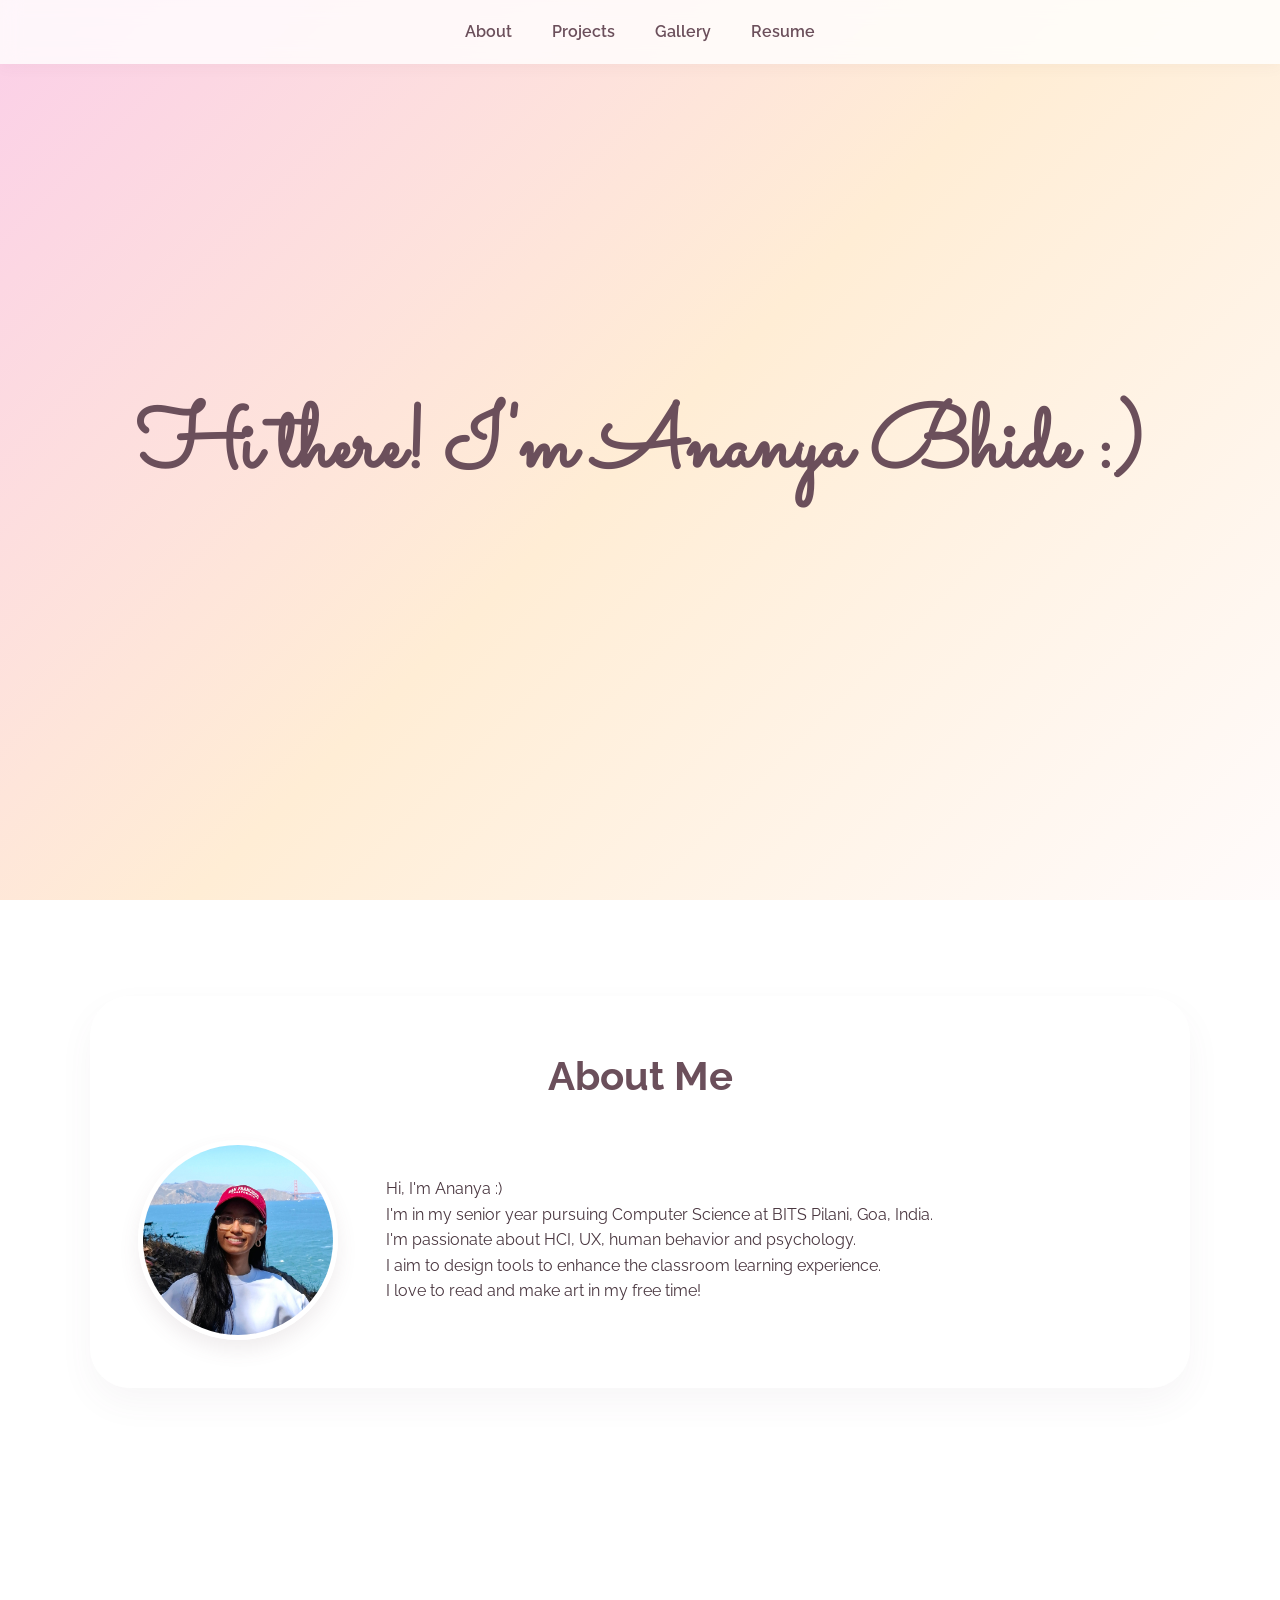
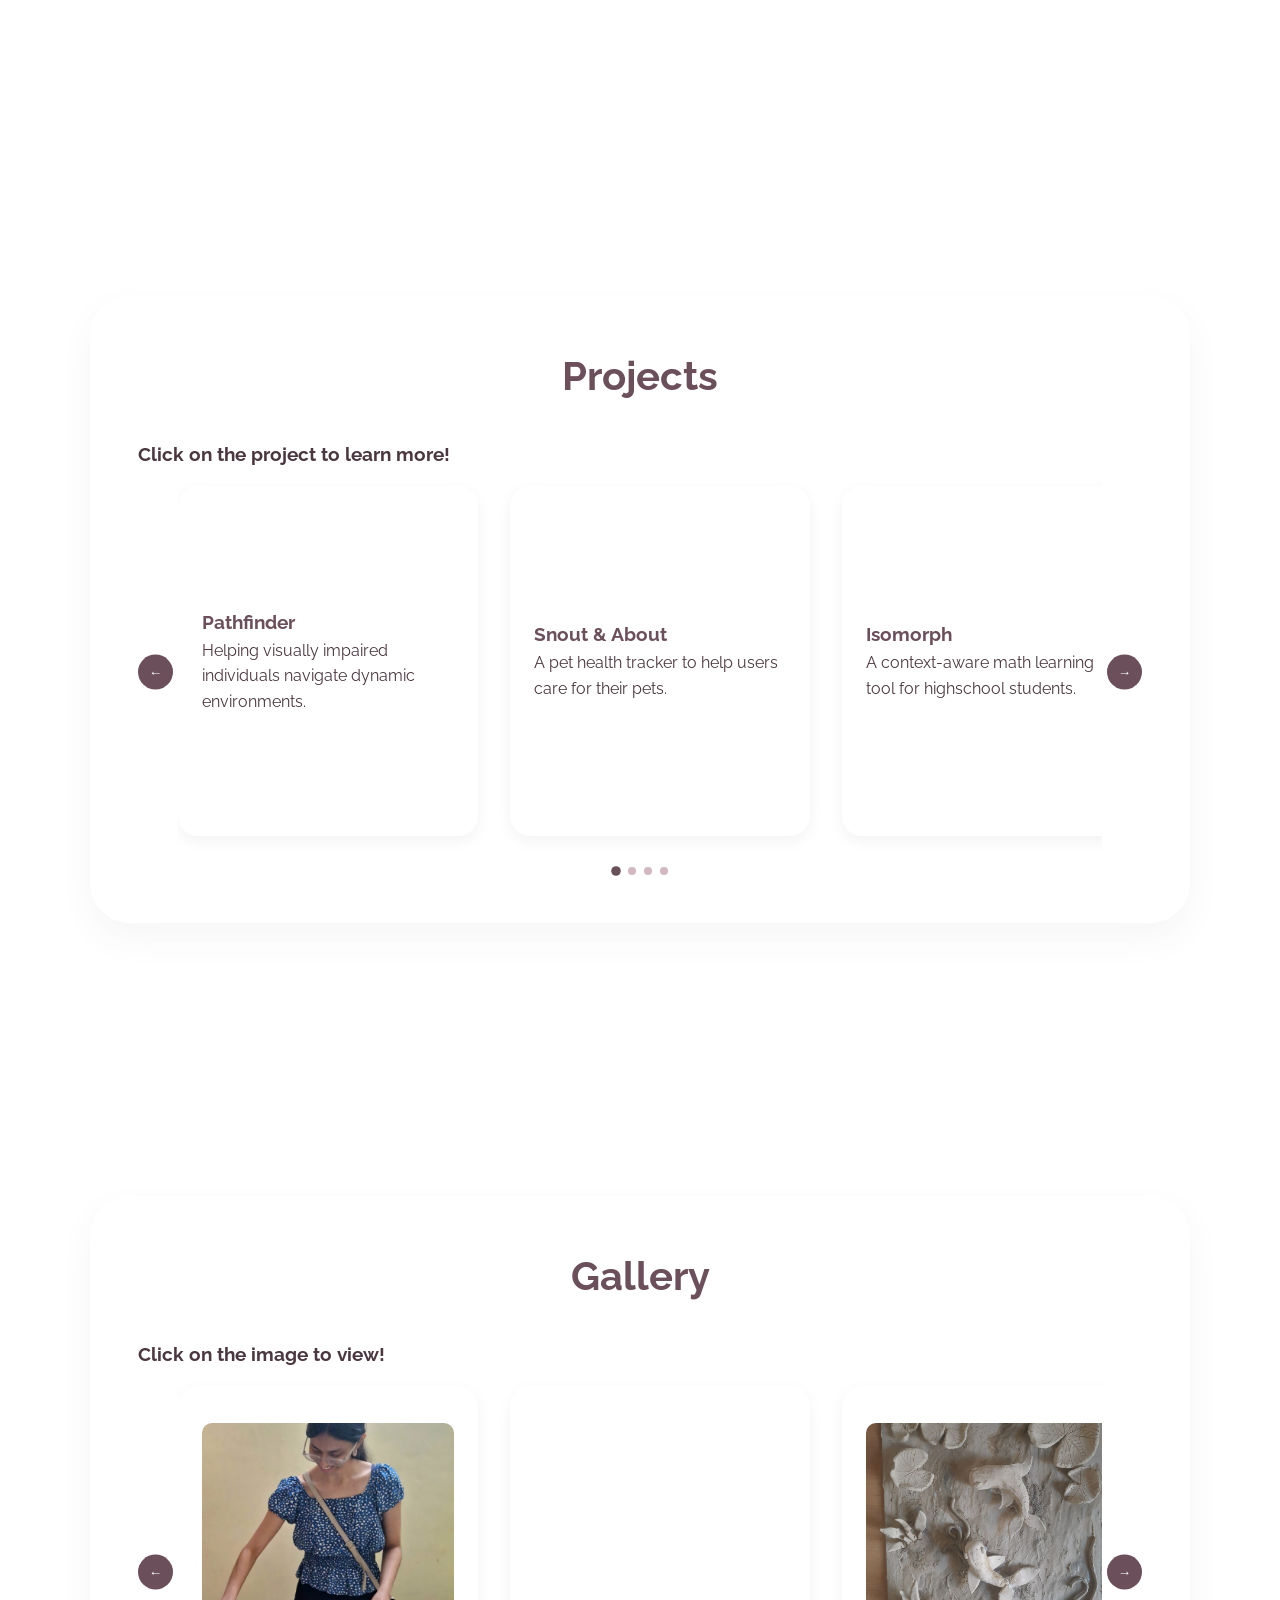
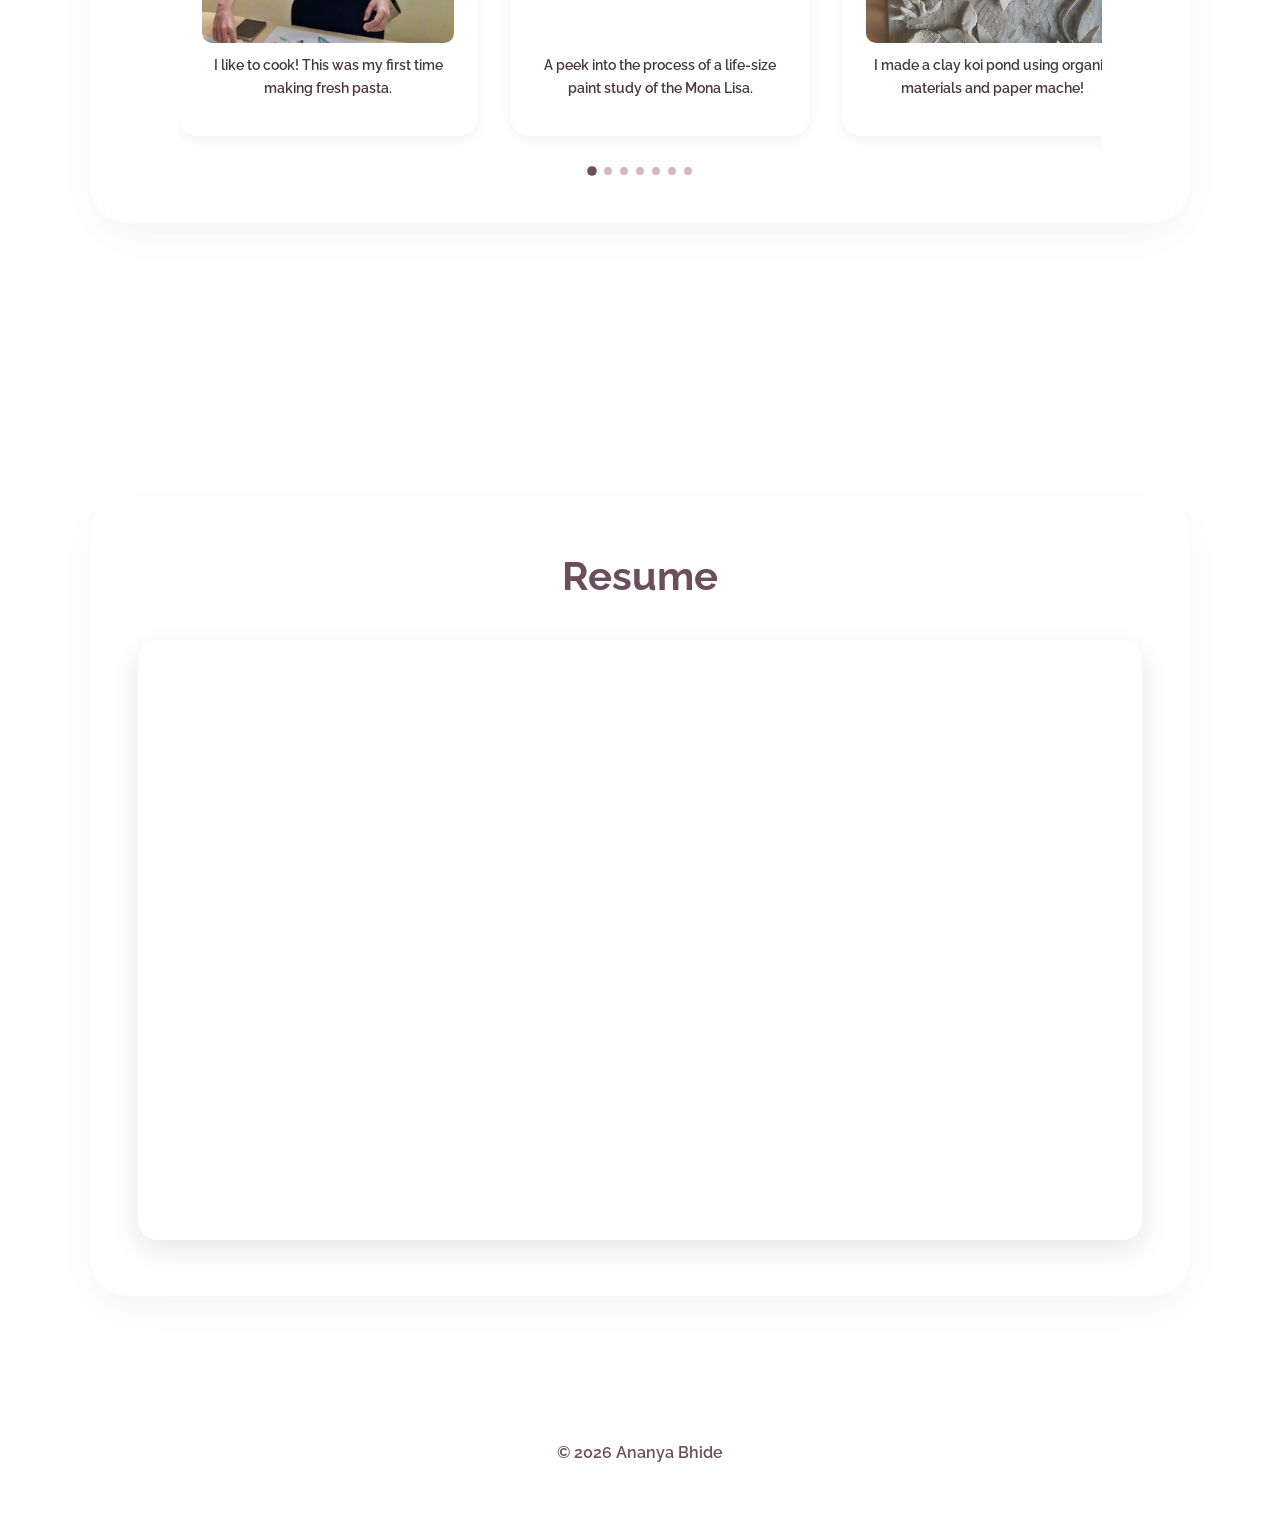
==== index.html @ 67ff2d4c "Fix HTML encoding issues in index.html" ====
<!DOCTYPE html>
<html lang="en">
<head>
    <meta charset="UTF-8">
    <meta name="viewport" content="width=device-width, initial-scale=1.0">
    <title>Ananya Bhide | Portfolio</title>
    <link rel="preconnect" href="https://fonts.googleapis.com">
    <link rel="preconnect" href="https://fonts.gstatic.com" crossorigin>
    <link href="https://fonts.googleapis.com/css2?family=Sacramento&family=Raleway:wght@300;600&display=swap" rel="stylesheet">

    <style>
        :root {
            --bg-gradient: linear-gradient(135deg, #FBCFE8 0%, #FFEDD5 50%, #FFFBFB 100%);
            --accent-color: #6B4F5B;
            --text-color: #4A3740;
            --container-bg: rgba(255, 255, 255, 0.7);
        }

        * { margin: 0; padding: 0; box-sizing: border-box; }

        body {
            font-family: 'Raleway', sans-serif;
            background: var(--bg-gradient);
            background-attachment: fixed;
            color: var(--text-color);
            line-height: 1.6;
            overflow-x: hidden;
        }

        /* Nav */
        nav {
            position: fixed;
            top: 0; width: 100%;
            background: rgba(255, 255, 255, 0.8);
            backdrop-filter: blur(10px);
            padding: 1.2rem;
            z-index: 1000;
            box-shadow: 0 2px 15px rgba(107, 79, 91, 0.05);
        }

        nav ul { display: flex; justify-content: center; gap: 2.5rem; list-style: none; }
        nav a { text-decoration: none; color: var(--accent-color); font-weight: 600; }

        /* Hero */
        .hero {
            min-height: 100vh;
            display: flex; justify-content: center; align-items: center;
            perspective: 1000px;
        }

        .hero h1 {
            font-family: 'Sacramento', cursive;
            font-size: 5.5rem;
            color: var(--accent-color);
            transition: transform 0.1s ease-out;
        }

        /* Sections */
        section { padding: 6rem 2rem; min-height: 100vh; }
        
        .container {
            max-width: 1100px;
            margin: 0 auto;
            background: var(--container-bg);
            padding: 3rem;
            border-radius: 40px;
            box-shadow: 0 15px 35px rgba(107, 79, 91, 0.05);
        }

        h2 { text-align: center; color: var(--accent-color); font-size: 2.5rem; margin-bottom: 2rem; }

        /* About */
        .about-content { display: flex; align-items: center; gap: 3rem; }
        .profile-pic {
            min-width: 200px; height: 200px;
            border-radius: 50%; overflow: hidden;
            border: 5px solid white;
            box-shadow: 0 10px 20px rgba(107, 79, 91, 0.1);
        }
        .profile-pic img { width: 100%; height: 100%; object-fit: cover; }

        /* Carousel Navigation */
        .carousel-container { position: relative; padding: 0 40px; }
        .carousel-wrapper { width: 100%; overflow: hidden; }
        .carousel-track { display: flex; gap: 2rem; transition: transform 0.5s ease; padding: 1rem 0; }
        
        .nav-btn {
            position: absolute; top: 50%; transform: translateY(-50%);
            background: var(--accent-color); color: white; border: none;
            width: 35px; height: 35px; border-radius: 50%; cursor: pointer; z-index: 5;
        }
        .prev-btn { left: 0; } .next-btn { right: 0; }

        .dots-container { display: flex; justify-content: center; gap: 8px; margin-top: 15px; }
        .dot { width: 8px; height: 8px; background: #D1B8C2; border-radius: 50%; cursor: pointer; }
        .dot.active { background: var(--accent-color); transform: scale(1.2); }

        /* Cards */
        .card {
            width: 300px; height: 350px; flex-shrink: 0;
            background: white; border-radius: 20px; padding: 1.5rem;
            cursor: pointer; transition: 0.3s;
            display: flex; flex-direction: column; justify-content: center;
            box-shadow: 0 5px 15px rgba(0,0,0,0.05);
        }
        .card:hover { transform: translateY(-10px); }
        .gallery-card img, .gallery-card video { width: 100%; height: 220px; object-fit: cover; border-radius: 10px; }
        .gallery-card p { margin-top: 10px; text-align: center; font-weight: 600; font-size: 0.9rem; }

        /* Lightbox & CV */
        #lightbox {
            display: none; position: fixed; top: 0; left: 0; width: 100%; height: 100%;
            background: rgba(74, 55, 64, 0.95); z-index: 2000;
            justify-content: center; align-items: center;
        }
        #lightbox-container { width: 95vw; height: 90vh; display: flex; justify-content: center; align-items: center; }
        .pdf-viewer { width: 100%; height: 100%; border-radius: 10px; border: none; }
        .close-btn { position: absolute; top: 20px; right: 30px; color: white; font-size: 40px; cursor: pointer; z-index: 2001; }
        
        iframe[title="Resume"] { border-radius: 20px; border: none; box-shadow: 0 10px 30px rgba(0,0,0,0.1); }

        footer { padding: 3rem; text-align: center; font-weight: 600; color: var(--accent-color); }

        @media (max-width: 768px) {
            .about-content { flex-direction: column; text-align: center; }
            .hero h1 { font-size: 3.5rem; }
            .nav-btn { display: none; }
        }
    </style>
</head>
<body>

    <nav>
        <ul>
            <li><a href="#about">About</a></li>
            <li><a href="#projects">Projects</a></li>
            <li><a href="#gallery">Gallery</a></li>
            <li><a href="#cv">Resume</a></li>
        </ul>
    </nav>

    <header class="hero" id="hero-section">
        <h1 id="hero-title">Hi there! I'm Ananya Bhide :)</h1>
    </header>

    <main>
        <section id="about">
            <div class="container">
                <h2>About Me</h2>
                <div class="about-content">
                    <div class="profile-pic">
                        <img src="profile_picture.jpg" alt="Ananya Bhide">
                    </div>
                    <div class="about-text">
                        <p>Hi, I'm Ananya :)</p>
                        <p>I'm in my senior year pursuing Computer Science at BITS Pilani, Goa, India.</p>
                        <p>I'm passionate about HCI, UX, human behavior and psychology.</p>
                        <p>I aim to design tools to enhance the classroom learning experience.</p>
                        <p>I love to read and make art in my free time!</p>
                    </div>
                </div>
            </div>
        </section>

        <section id="projects">
            <div class="container">
                <h2>Projects</h2>
                <h3>Click on the project to learn more!</h3>
                <div class="carousel-container" id="carousel-projects">
                    <button class="nav-btn prev-btn">←</button>
                    <div class="carousel-wrapper">
                        <div class="carousel-track">
                            <div class="card" onclick="openLightbox('projects/Pathfinder.pdf', 'pdf')">
                                <h3 style="color:var(--accent-color)">Pathfinder</h3>
                                <p>Helping visually impaired individuals navigate dynamic environments.</p>
                            </div>
                            <div class="card" onclick="openLightbox('projects/Pet Health Help Outline.pdf', 'pdf')">
                                <h3 style="color:var(--accent-color)">Snout & About</h3>
                                <p>A pet health tracker to help users care for their pets.</p>
                            </div>
                            <div class="card" onclick="openLightbox('projects/Curves of Life Outline.pdf', 'pdf')">
                                <h3 style="color:var(--accent-color)">Isomorph</h3>
                                <p>A context-aware math learning tool for highschool students.</p>
                            </div>
                            <div class="card" onclick="openLightbox('projects/Marathi Thali Outline.pdf', 'pdf')">
                                <h3 style="color:var(--accent-color)">Maharashtrian Thali</h3>
                                <p>A redesign case study on Maharashtrian catering websites.</p>
                            </div>
                        </div>
                    </div>
                    <button class="nav-btn next-btn">→</button>
                    <div class="dots-container"></div>
                </div>
            </div>
        </section>

        <section id="gallery">
            <div class="container">
                <h2>Gallery</h2>
                <h3>Click on the image to view!</h3>
                <div class="carousel-container" id="carousel-gallery">
                    <button class="nav-btn prev-btn">←</button>
                    <div class="carousel-wrapper">
                        <div class="carousel-track">
                            <div class="card gallery-card" onclick="openLightbox('images/pasta.jpg', 'img')">
                                <img src="images/pasta.jpg" alt="Pasta">
                                <p>I like to cook! This was my first time making fresh pasta.</p>
                            </div>
                            <div class="card gallery-card" onclick="openLightbox('images/mona lisa.mp4', 'video')">
                                <video muted><source src="images/mona lisa.mp4" type="video/mp4"></video>
                                <p>A peek into the process of a life-size paint study of the Mona Lisa.</p>
                            </div>
                            <div class="card gallery-card" onclick="openLightbox('images/clay.jpg', 'img')">
                                <img src="images/clay.jpg" alt="Clay artwork">
                                <p>I made a clay koi pond using organic materials and paper mache!</p>
                            </div>
                            <div class="card gallery-card" onclick="openLightbox('images/crochet.jpg', 'img')">
                                <img src="images/crochet.jpg" alt="Crochet">
                                <p>I crocheted a tote bag inspired by the movie Tangled.</p>
                            </div>
                            <div class="card gallery-card" onclick="openLightbox('images/legion_of_honor.jpg', 'img')">
                                <img src="images/legion_of_honor.jpg" alt="Museum">
                                <p>My favorite piece from the Legion of Honor in San Francisco.</p>
                            </div>
                            <div class="card gallery-card" onclick="openLightbox('images/origami.jpg', 'img')">
                                <img src="images/origami.jpg" alt="Origami">
                                <p>A peek into the 3D gateway we constructed using modular origami.</p>
                            </div>
                            <div class="card gallery-card" onclick="openLightbox('images/tedx.jpg', 'img')">
                                <img src="images/tedx.jpg" alt="Painting">
                                <p>I made this life-size acrylic painting for TEDx inspired by the cosmos.</p>
                            </div>
                        </div>
                    </div>
                    <button class="nav-btn next-btn">→</button>
                    <div class="dots-container"></div>
                </div>
            </div>
        </section>

        <section id="cv">
            <div class="container">
                <h2>Resume</h2>
                <iframe src="Ananya_Bhide_Resume_2026.pdf" title="Resume" width="100%" height="600px"></iframe>
            </div>
        </section>
    </main>

    <div id="lightbox" onclick="closeLightbox()">
        <span class="close-btn">&times;</span>
        <div id="lightbox-container" onclick="event.stopPropagation()"></div>
    </div>

    <footer><p>&copy; 2026 Ananya Bhide</p></footer>

    <script>
        // Carousel Logic
        function initCarousel(id) {
            const cont = document.getElementById(id);
            const track = cont.querySelector('.carousel-track');
            const cards = cont.querySelectorAll('.card');
            const dotsCont = cont.querySelector('.dots-container');
            let idx = 0;

            cards.forEach((_, i) => {
                const d = document.createElement('div');
                d.className = 'dot' + (i===0?' active':'');
                d.onclick = () => { idx = i; update(); };
                dotsCont.appendChild(d);
            });

            const update = () => {
                const w = cards[0].offsetWidth + 32;
                track.style.transform = `translateX(${-idx * w}px)`;
                cont.querySelectorAll('.dot').forEach((d, i) => d.classList.toggle('active', i === idx));
            };

            cont.querySelector('.next-btn').onclick = () => { idx = (idx + 1) % cards.length; update(); };
            cont.querySelector('.prev-btn').onclick = () => { idx = (idx - 1 + cards.length) % cards.length; update(); };
        }

        initCarousel('carousel-projects');
        initCarousel('carousel-gallery');

        // Lightbox Logic
        function openLightbox(src, type) {
            const lb = document.getElementById('lightbox');
            const ct = document.getElementById('lightbox-container');
            ct.innerHTML = '';
            let el;
            if(type==='img') { 
                el = document.createElement('img'); 
                el.src = src; 
                el.style.maxHeight='100%'; 
                el.style.maxWidth='100%';
            }
            else if(type==='video') { 
                el = document.createElement('video'); 
                el.src = src; 
                el.controls = true; 
                el.autoplay = true; 
                el.style.maxHeight='100%';
                el.style.maxWidth='100%';
            }
            else if(type==='pdf') { 
                el = document.createElement('iframe'); 
                el.src = src; 
                el.className = 'pdf-viewer'; 
            }
            ct.appendChild(el);
            lb.style.display = 'flex';
            document.body.style.overflow = 'hidden';
        }

        function closeLightbox() {
            document.getElementById('lightbox').style.display = 'none';
            document.body.style.overflow = 'auto';
        }

        // Hero Parallax
        const hero = document.getElementById('hero-section');
        const title = document.getElementById('hero-title');
        hero.onmousemove = (e) => {
            const x = (window.innerWidth / 2 - e.pageX) / 20;
            const y = (window.innerHeight / 2 - e.pageY) / 20;
            title.style.transform = `rotateY(${x}deg) rotateX(${y}deg)`;
        };
    </script>
</body>
</html>
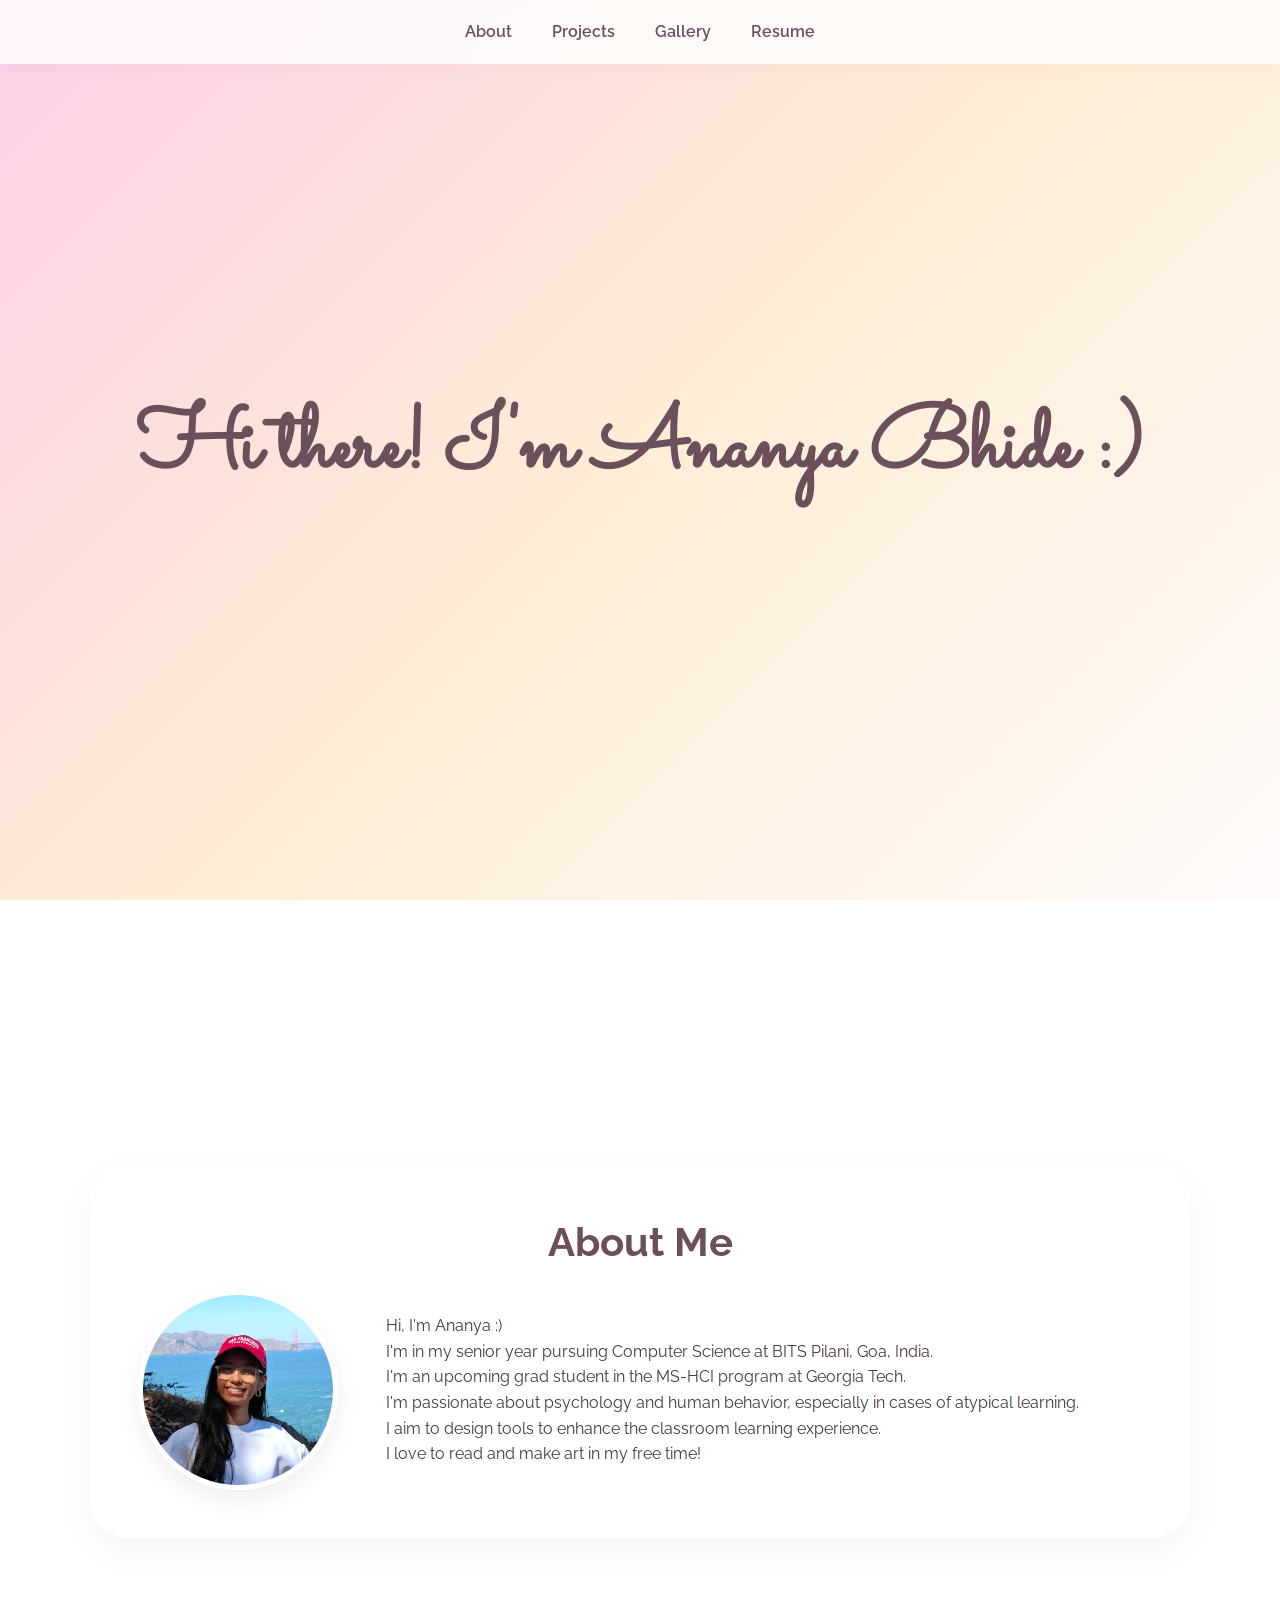
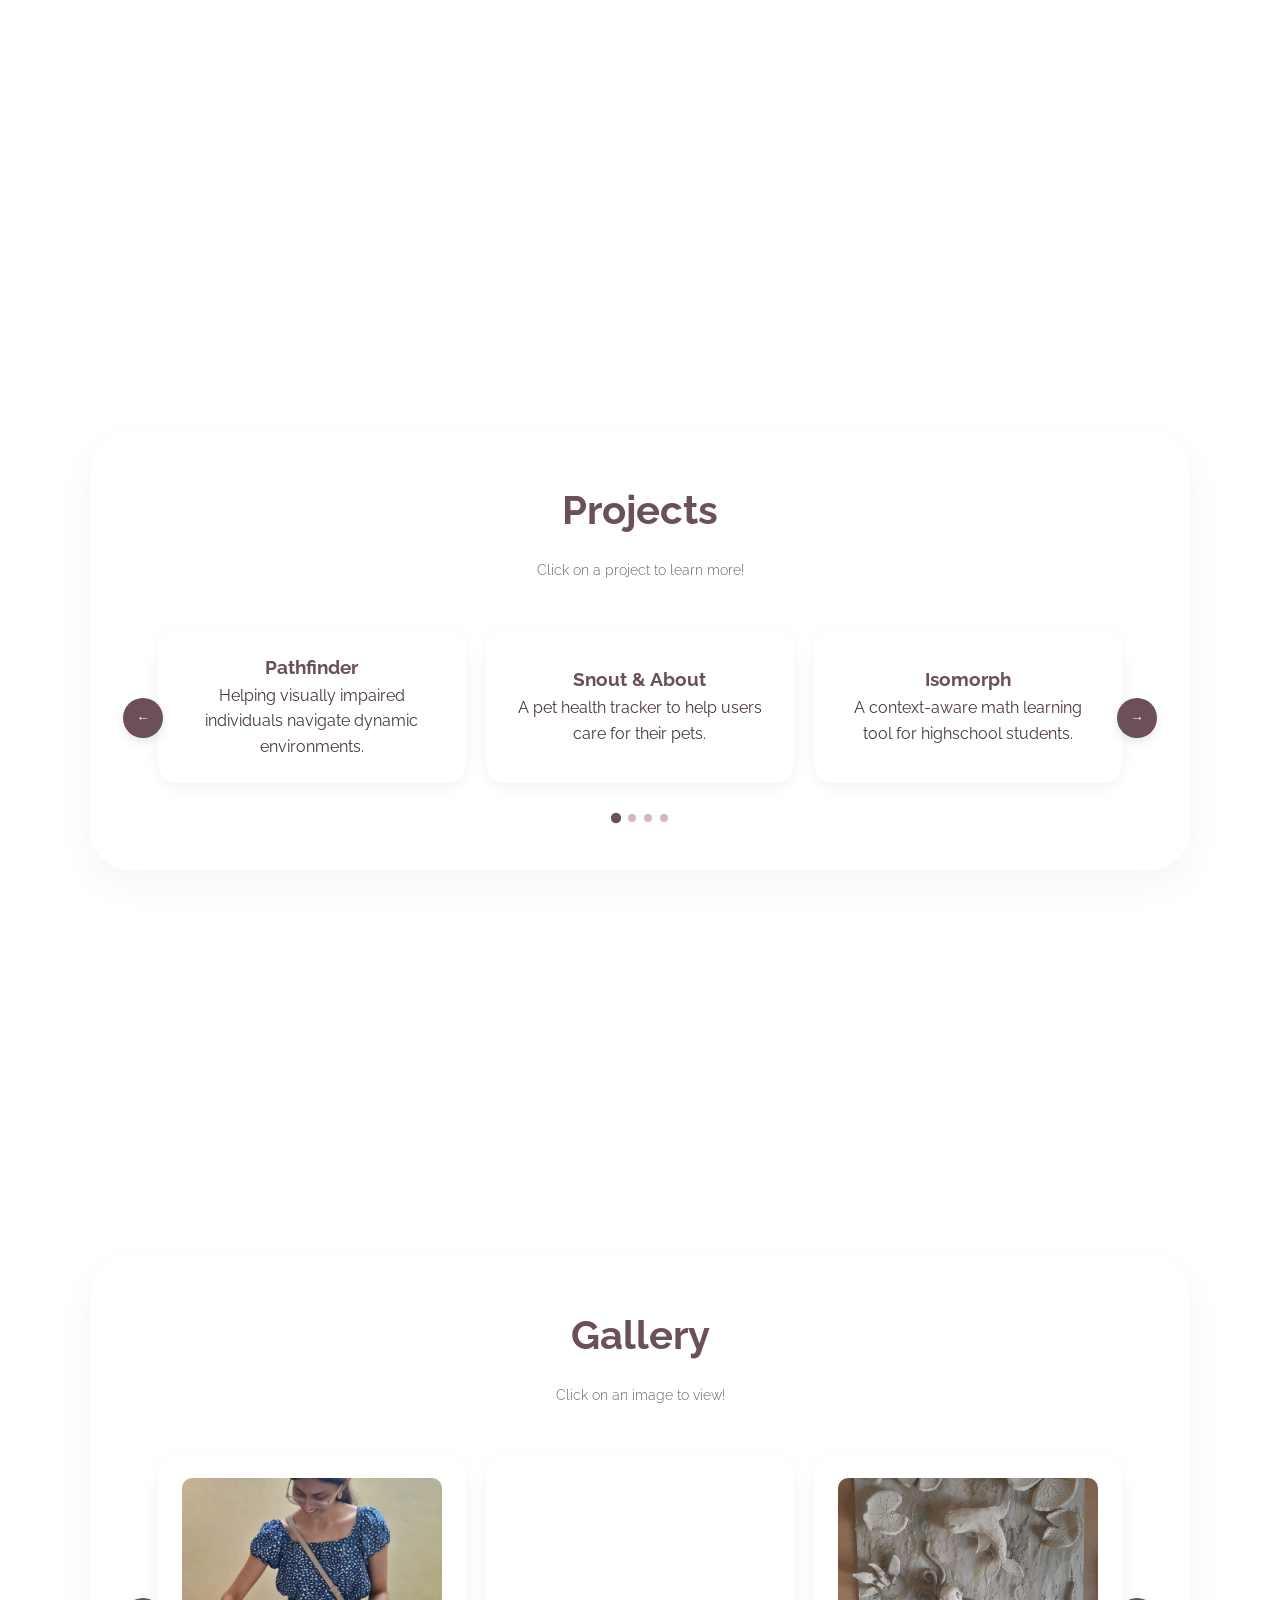
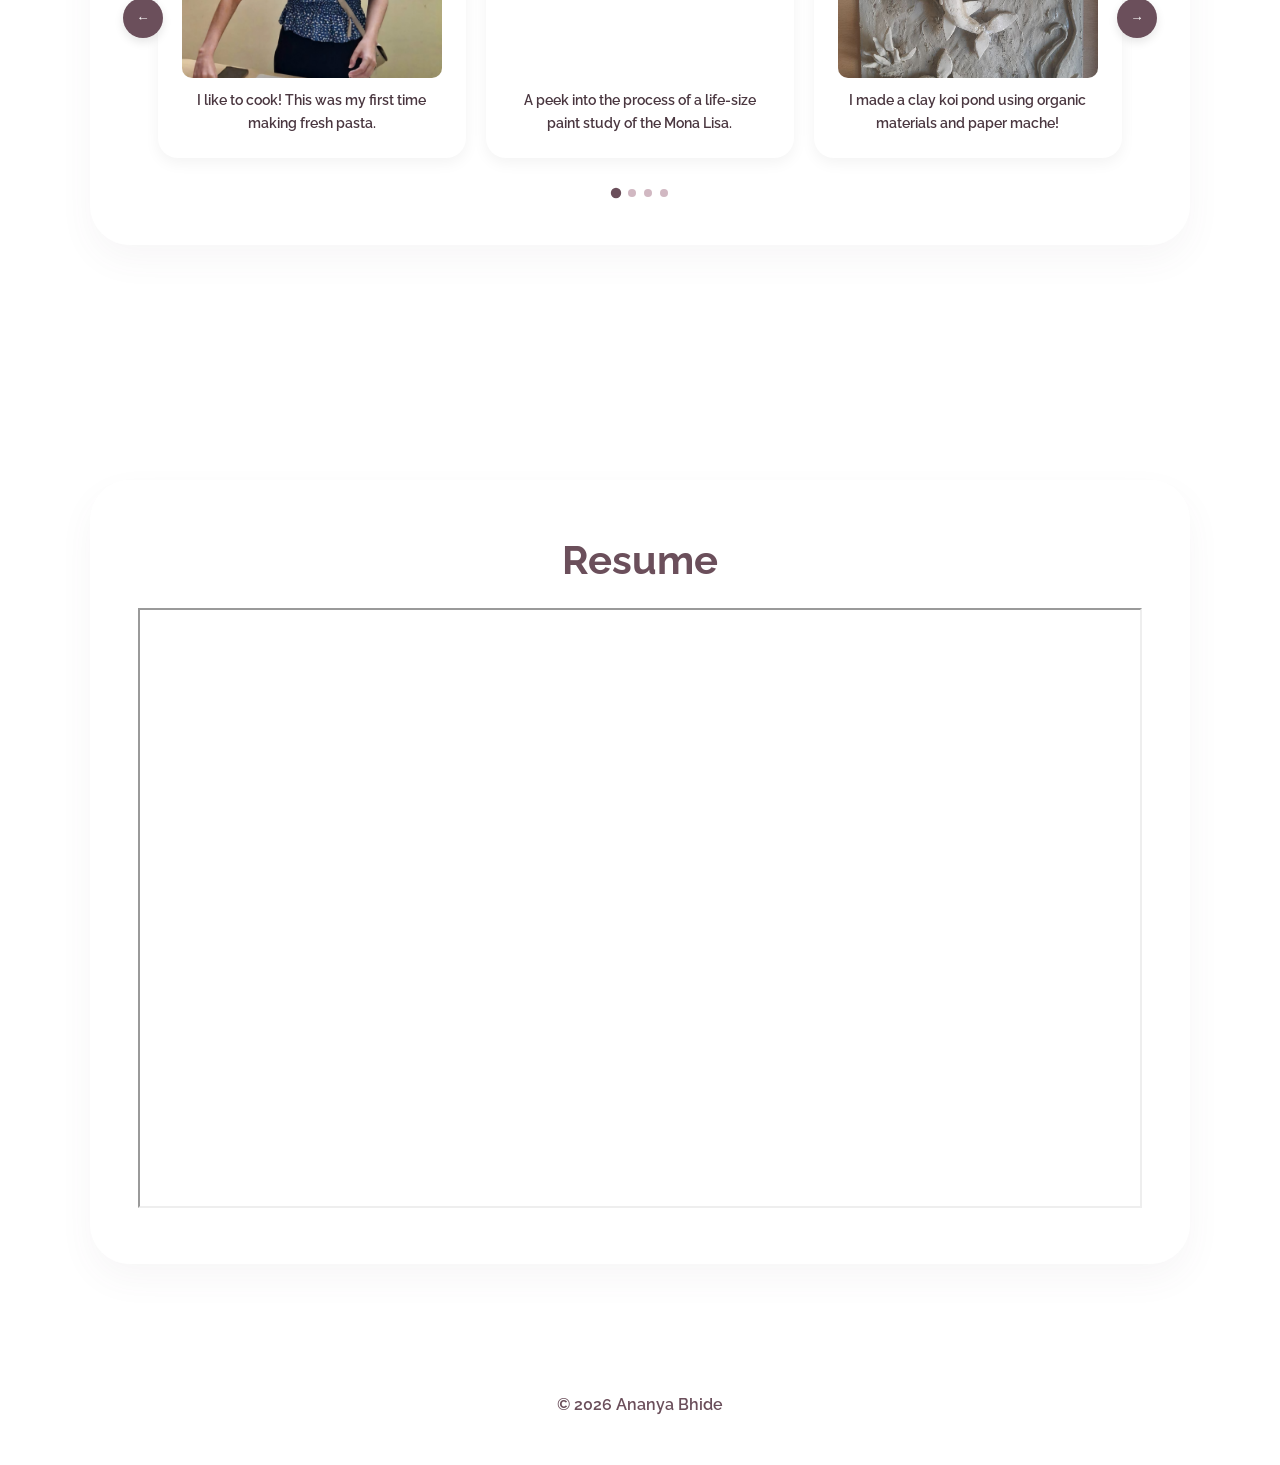
==== commit 79af5d1e: "Refactor index.html for improved structure and style" ====
--- a/index.html
+++ b/index.html
@@ -18,6 +18,8 @@
 
         * { margin: 0; padding: 0; box-sizing: border-box; }
 
+        html { scroll-behavior: smooth; }
+
         body {
             font-family: 'Raleway', sans-serif;
             background: var(--bg-gradient);
@@ -25,6 +27,7 @@
             color: var(--text-color);
             line-height: 1.6;
             overflow-x: hidden;
+            -webkit-font-smoothing: antialiased;
         }
 
         /* Nav */
@@ -33,98 +36,122 @@
             top: 0; width: 100%;
             background: rgba(255, 255, 255, 0.8);
             backdrop-filter: blur(10px);
+            -webkit-backdrop-filter: blur(10px); /* Safari support */
             padding: 1.2rem;
             z-index: 1000;
             box-shadow: 0 2px 15px rgba(107, 79, 91, 0.05);
         }
 
-        nav ul { display: flex; justify-content: center; gap: 2.5rem; list-style: none; }
-        nav a { text-decoration: none; color: var(--accent-color); font-weight: 600; }
+        nav ul { display: flex; justify-content: center; gap: 1.5rem; list-style: none; flex-wrap: wrap; }
+        nav a { text-decoration: none; color: var(--accent-color); font-weight: 600; font-size: 0.9rem; }
 
         /* Hero */
         .hero {
             min-height: 100vh;
             display: flex; justify-content: center; align-items: center;
             perspective: 1000px;
+            padding: 20px;
+            text-align: center;
         }
 
         .hero h1 {
             font-family: 'Sacramento', cursive;
-            font-size: 5.5rem;
+            font-size: clamp(3rem, 10vw, 5.5rem); /* Fluid typography */
             color: var(--accent-color);
             transition: transform 0.1s ease-out;
+            will-change: transform;
         }
 
         /* Sections */
-        section { padding: 6rem 2rem; min-height: 100vh; }
+        section { padding: 5rem 1rem; min-height: 100vh; display: flex; align-items: center; }
         
         .container {
             max-width: 1100px;
+            width: 100%;
             margin: 0 auto;
             background: var(--container-bg);
-            padding: 3rem;
+            padding: clamp(1.5rem, 5vw, 3rem);
             border-radius: 40px;
             box-shadow: 0 15px 35px rgba(107, 79, 91, 0.05);
         }
 
-        h2 { text-align: center; color: var(--accent-color); font-size: 2.5rem; margin-bottom: 2rem; }
+        h2 { text-align: center; color: var(--accent-color); font-size: 2.5rem; margin-bottom: 1rem; }
+        .subtitle { text-align: center; margin-bottom: 2rem; font-weight: 300; font-size: 0.9rem; opacity: 0.8; }
 
         /* About */
         .about-content { display: flex; align-items: center; gap: 3rem; }
         .profile-pic {
-            min-width: 200px; height: 200px;
+            flex: 0 0 200px; width: 200px; height: 200px;
             border-radius: 50%; overflow: hidden;
             border: 5px solid white;
             box-shadow: 0 10px 20px rgba(107, 79, 91, 0.1);
         }
         .profile-pic img { width: 100%; height: 100%; object-fit: cover; }
 
-        /* Carousel Navigation */
-        .carousel-container { position: relative; padding: 0 40px; }
-        .carousel-wrapper { width: 100%; overflow: hidden; }
-        .carousel-track { display: flex; gap: 2rem; transition: transform 0.5s ease; padding: 1rem 0; }
+        /* Carousel */
+        .carousel-container { position: relative; padding: 0 10px; }
+        .carousel-wrapper { width: 100%; overflow: hidden; border-radius: 20px; }
+        .carousel-track { display: flex; transition: transform 0.5s cubic-bezier(0.45, 0, 0.55, 1); padding: 1rem 0; }
         
         .nav-btn {
             position: absolute; top: 50%; transform: translateY(-50%);
             background: var(--accent-color); color: white; border: none;
-            width: 35px; height: 35px; border-radius: 50%; cursor: pointer; z-index: 5;
-        }
-        .prev-btn { left: 0; } .next-btn { right: 0; }
+            width: 40px; height: 40px; border-radius: 50%; cursor: pointer; z-index: 5;
+            display: flex; align-items: center; justify-content: center;
+            box-shadow: 0 4px 10px rgba(0,0,0,0.1);
+        }
+        .prev-btn { left: -15px; } .next-btn { right: -15px; }
 
         .dots-container { display: flex; justify-content: center; gap: 8px; margin-top: 15px; }
-        .dot { width: 8px; height: 8px; background: #D1B8C2; border-radius: 50%; cursor: pointer; }
-        .dot.active { background: var(--accent-color); transform: scale(1.2); }
+        .dot { width: 8px; height: 8px; background: #D1B8C2; border-radius: 50%; cursor: pointer; transition: 0.3s; }
+        .dot.active { background: var(--accent-color); transform: scale(1.3); }
 
         /* Cards */
         .card {
-            width: 300px; height: 350px; flex-shrink: 0;
+            width: 100%; /* Default for mobile */
+            flex: 0 0 100%;
+            padding: 0 10px;
+        }
+
+        .card-inner {
             background: white; border-radius: 20px; padding: 1.5rem;
-            cursor: pointer; transition: 0.3s;
+            cursor: pointer; transition: 0.3s; height: 100%;
             display: flex; flex-direction: column; justify-content: center;
             box-shadow: 0 5px 15px rgba(0,0,0,0.05);
-        }
-        .card:hover { transform: translateY(-10px); }
-        .gallery-card img, .gallery-card video { width: 100%; height: 220px; object-fit: cover; border-radius: 10px; }
-        .gallery-card p { margin-top: 10px; text-align: center; font-weight: 600; font-size: 0.9rem; }
-
-        /* Lightbox & CV */
+            text-align: center;
+        }
+        
+        .card-inner:hover { transform: translateY(-10px); }
+        .gallery-card img, .gallery-card video { width: 100%; height: 200px; object-fit: cover; border-radius: 10px; }
+        .gallery-card p { margin-top: 10px; font-weight: 600; font-size: 0.9rem; }
+
+        /* Lightbox */
         #lightbox {
             display: none; position: fixed; top: 0; left: 0; width: 100%; height: 100%;
-            background: rgba(74, 55, 64, 0.95); z-index: 2000;
+            background: rgba(74, 55, 64, 0.98); z-index: 2000;
             justify-content: center; align-items: center;
         }
-        #lightbox-container { width: 95vw; height: 90vh; display: flex; justify-content: center; align-items: center; }
+        #lightbox-container { width: 90%; height: 80%; display: flex; justify-content: center; align-items: center; }
         .pdf-viewer { width: 100%; height: 100%; border-radius: 10px; border: none; }
-        .close-btn { position: absolute; top: 20px; right: 30px; color: white; font-size: 40px; cursor: pointer; z-index: 2001; }
-        
-        iframe[title="Resume"] { border-radius: 20px; border: none; box-shadow: 0 10px 30px rgba(0,0,0,0.1); }
+        .close-btn { position: absolute; top: 20px; right: 20px; color: white; font-size: 40px; cursor: pointer; }
 
         footer { padding: 3rem; text-align: center; font-weight: 600; color: var(--accent-color); }
+
+        /* Responsive Breakpoints */
+        @media (min-width: 768px) {
+            .card { flex: 0 0 50%; } /* 2 cards on tablet */
+            nav ul { gap: 2.5rem; }
+            nav a { font-size: 1rem; }
+        }
+
+        @media (min-width: 1024px) {
+            .card { flex: 0 0 33.333%; } /* 3 cards on desktop */
+        }
 
         @media (max-width: 768px) {
             .about-content { flex-direction: column; text-align: center; }
-            .hero h1 { font-size: 3.5rem; }
-            .nav-btn { display: none; }
+            .nav-btn { width: 35px; height: 35px; }
+            section { padding: 4rem 1rem; }
         }
     </style>
 </head>
@@ -154,7 +181,8 @@
                     <div class="about-text">
                         <p>Hi, I'm Ananya :)</p>
                         <p>I'm in my senior year pursuing Computer Science at BITS Pilani, Goa, India.</p>
-                        <p>I'm passionate about HCI, UX, human behavior and psychology.</p>
+                        <p>I'm an upcoming grad student in the MS-HCI program at Georgia Tech.</p>
+                        <p>I'm passionate about psychology and human behavior, especially in cases of atypical learning.</p>
                         <p>I aim to design tools to enhance the classroom learning experience.</p>
                         <p>I love to read and make art in my free time!</p>
                     </div>
@@ -165,26 +193,34 @@
         <section id="projects">
             <div class="container">
                 <h2>Projects</h2>
-                <h3>Click on the project to learn more!</h3>
+                <p class="subtitle">Click on a project to learn more!</p>
                 <div class="carousel-container" id="carousel-projects">
                     <button class="nav-btn prev-btn">←</button>
                     <div class="carousel-wrapper">
                         <div class="carousel-track">
-                            <div class="card" onclick="openLightbox('projects/Pathfinder.pdf', 'pdf')">
-                                <h3 style="color:var(--accent-color)">Pathfinder</h3>
-                                <p>Helping visually impaired individuals navigate dynamic environments.</p>
-                            </div>
-                            <div class="card" onclick="openLightbox('projects/Pet Health Help Outline.pdf', 'pdf')">
-                                <h3 style="color:var(--accent-color)">Snout & About</h3>
-                                <p>A pet health tracker to help users care for their pets.</p>
-                            </div>
-                            <div class="card" onclick="openLightbox('projects/Curves of Life Outline.pdf', 'pdf')">
-                                <h3 style="color:var(--accent-color)">Isomorph</h3>
-                                <p>A context-aware math learning tool for highschool students.</p>
-                            </div>
-                            <div class="card" onclick="openLightbox('projects/Marathi Thali Outline.pdf', 'pdf')">
-                                <h3 style="color:var(--accent-color)">Maharashtrian Thali</h3>
-                                <p>A redesign case study on Maharashtrian catering websites.</p>
+                            <div class="card">
+                                <div class="card-inner" onclick="openLightbox('projects/Pathfinder.pdf', 'pdf')">
+                                    <h3 style="color:var(--accent-color)">Pathfinder</h3>
+                                    <p>Helping visually impaired individuals navigate dynamic environments.</p>
+                                </div>
+                            </div>
+                            <div class="card">
+                                <div class="card-inner" onclick="openLightbox('projects/Pet Health Help Outline.pdf', 'pdf')">
+                                    <h3 style="color:var(--accent-color)">Snout & About</h3>
+                                    <p>A pet health tracker to help users care for their pets.</p>
+                                </div>
+                            </div>
+                            <div class="card">
+                                <div class="card-inner" onclick="openLightbox('projects/Curves of Life Outline.pdf', 'pdf')">
+                                    <h3 style="color:var(--accent-color)">Isomorph</h3>
+                                    <p>A context-aware math learning tool for highschool students.</p>
+                                </div>
+                            </div>
+                            <div class="card">
+                                <div class="card-inner" onclick="openLightbox('projects/Marathi Thali Outline.pdf', 'pdf')">
+                                    <h3 style="color:var(--accent-color)">Maharashtrian Thali</h3>
+                                    <p>A redesign case study on Maharashtrian catering websites.</p>
+                                </div>
                             </div>
                         </div>
                     </div>
@@ -197,38 +233,34 @@
         <section id="gallery">
             <div class="container">
                 <h2>Gallery</h2>
-                <h3>Click on the image to view!</h3>
+                <p class="subtitle">Click on an image to view!</p>
                 <div class="carousel-container" id="carousel-gallery">
                     <button class="nav-btn prev-btn">←</button>
                     <div class="carousel-wrapper">
                         <div class="carousel-track">
-                            <div class="card gallery-card" onclick="openLightbox('images/pasta.jpg', 'img')">
-                                <img src="images/pasta.jpg" alt="Pasta">
-                                <p>I like to cook! This was my first time making fresh pasta.</p>
-                            </div>
-                            <div class="card gallery-card" onclick="openLightbox('images/mona lisa.mp4', 'video')">
-                                <video muted><source src="images/mona lisa.mp4" type="video/mp4"></video>
-                                <p>A peek into the process of a life-size paint study of the Mona Lisa.</p>
-                            </div>
-                            <div class="card gallery-card" onclick="openLightbox('images/clay.jpg', 'img')">
-                                <img src="images/clay.jpg" alt="Clay artwork">
-                                <p>I made a clay koi pond using organic materials and paper mache!</p>
-                            </div>
-                            <div class="card gallery-card" onclick="openLightbox('images/crochet.jpg', 'img')">
-                                <img src="images/crochet.jpg" alt="Crochet">
-                                <p>I crocheted a tote bag inspired by the movie Tangled.</p>
-                            </div>
-                            <div class="card gallery-card" onclick="openLightbox('images/legion_of_honor.jpg', 'img')">
-                                <img src="images/legion_of_honor.jpg" alt="Museum">
-                                <p>My favorite piece from the Legion of Honor in San Francisco.</p>
-                            </div>
-                            <div class="card gallery-card" onclick="openLightbox('images/origami.jpg', 'img')">
-                                <img src="images/origami.jpg" alt="Origami">
-                                <p>A peek into the 3D gateway we constructed using modular origami.</p>
-                            </div>
-                            <div class="card gallery-card" onclick="openLightbox('images/tedx.jpg', 'img')">
-                                <img src="images/tedx.jpg" alt="Painting">
-                                <p>I made this life-size acrylic painting for TEDx inspired by the cosmos.</p>
+                            <div class="card">
+                                <div class="card-inner gallery-card" onclick="openLightbox('images/pasta.jpg', 'img')">
+                                    <img src="images/pasta.jpg" alt="Pasta">
+                                    <p>I like to cook! This was my first time making fresh pasta.</p>
+                                </div>
+                            </div>
+                            <div class="card">
+                                <div class="card-inner gallery-card" onclick="openLightbox('images/mona lisa.mp4', 'video')">
+                                    <video muted><source src="images/mona lisa.mp4" type="video/mp4"></video>
+                                    <p>A peek into the process of a life-size paint study of the Mona Lisa.</p>
+                                </div>
+                            </div>
+                            <div class="card">
+                                <div class="card-inner gallery-card" onclick="openLightbox('images/clay.jpg', 'img')">
+                                    <img src="images/clay.jpg" alt="Clay artwork">
+                                    <p>I made a clay koi pond using organic materials and paper mache!</p>
+                                </div>
+                            </div>
+                            <div class="card">
+                                <div class="card-inner gallery-card" onclick="openLightbox('images/crochet.jpg', 'img')">
+                                    <img src="images/crochet.jpg" alt="Crochet">
+                                    <p>I crocheted a tote bag inspired by the movie Tangled.</p>
+                                </div>
                             </div>
                         </div>
                     </div>
@@ -241,7 +273,7 @@
         <section id="cv">
             <div class="container">
                 <h2>Resume</h2>
-                <iframe src="Ananya_Bhide_Resume_2026.pdf" title="Resume" width="100%" height="600px"></iframe>
+                <iframe src="Resume.pdf" title="Resume" width="100%" height="600px"></iframe>
             </div>
         </section>
     </main>
@@ -254,7 +286,7 @@
     <footer><p>&copy; 2026 Ananya Bhide</p></footer>
 
     <script>
-        // Carousel Logic
+        // Universal Carousel Logic with Infinite Wrap
         function initCarousel(id) {
             const cont = document.getElementById(id);
             const track = cont.querySelector('.carousel-track');
@@ -262,21 +294,32 @@
             const dotsCont = cont.querySelector('.dots-container');
             let idx = 0;
 
+            // Create dots
             cards.forEach((_, i) => {
                 const d = document.createElement('div');
-                d.className = 'dot' + (i===0?' active':'');
+                d.className = 'dot' + (i === 0 ? ' active' : '');
                 d.onclick = () => { idx = i; update(); };
                 dotsCont.appendChild(d);
             });
 
             const update = () => {
-                const w = cards[0].offsetWidth + 32;
-                track.style.transform = `translateX(${-idx * w}px)`;
+                const cardWidth = cards[0].getBoundingClientRect().width;
+                track.style.transform = `translateX(${-idx * cardWidth}px)`;
                 cont.querySelectorAll('.dot').forEach((d, i) => d.classList.toggle('active', i === idx));
             };
 
-            cont.querySelector('.next-btn').onclick = () => { idx = (idx + 1) % cards.length; update(); };
-            cont.querySelector('.prev-btn').onclick = () => { idx = (idx - 1 + cards.length) % cards.length; update(); };
+            // Wrap logic for Next/Prev
+            cont.querySelector('.next-btn').onclick = () => {
+                idx = (idx + 1 >= cards.length) ? 0 : idx + 1; // Loop back to start
+                update();
+            };
+            cont.querySelector('.prev-btn').onclick = () => {
+                idx = (idx - 1 < 0) ? cards.length - 1 : idx - 1; // Loop to end
+                update();
+            };
+
+            // Resize listener to fix positioning on window change
+            window.addEventListener('resize', update);
         }
 
         initCarousel('carousel-projects');
@@ -317,21 +360,16 @@
             document.body.style.overflow = 'auto';
         }
 
-        // Hero Parallax
+        // Hero Parallax (Disabled on small touch screens for performance)
         const hero = document.getElementById('hero-section');
         const title = document.getElementById('hero-title');
-        hero.onmousemove = (e) => {
-            const x = (window.innerWidth / 2 - e.pageX) / 20;
-            const y = (window.innerHeight / 2 - e.pageY) / 20;
-            title.style.transform = `rotateY(${x}deg) rotateX(${y}deg)`;
-        };
+        if (window.innerWidth > 768) {
+            hero.onmousemove = (e) => {
+                const x = (window.innerWidth / 2 - e.pageX) / 25;
+                const y = (window.innerHeight / 2 - e.pageY) / 25;
+                title.style.transform = `rotateY(${x}deg) rotateX(${y}deg)`;
+            };
+        }
     </script>
 </body>
 </html>
-
-
-
-
-
-
-
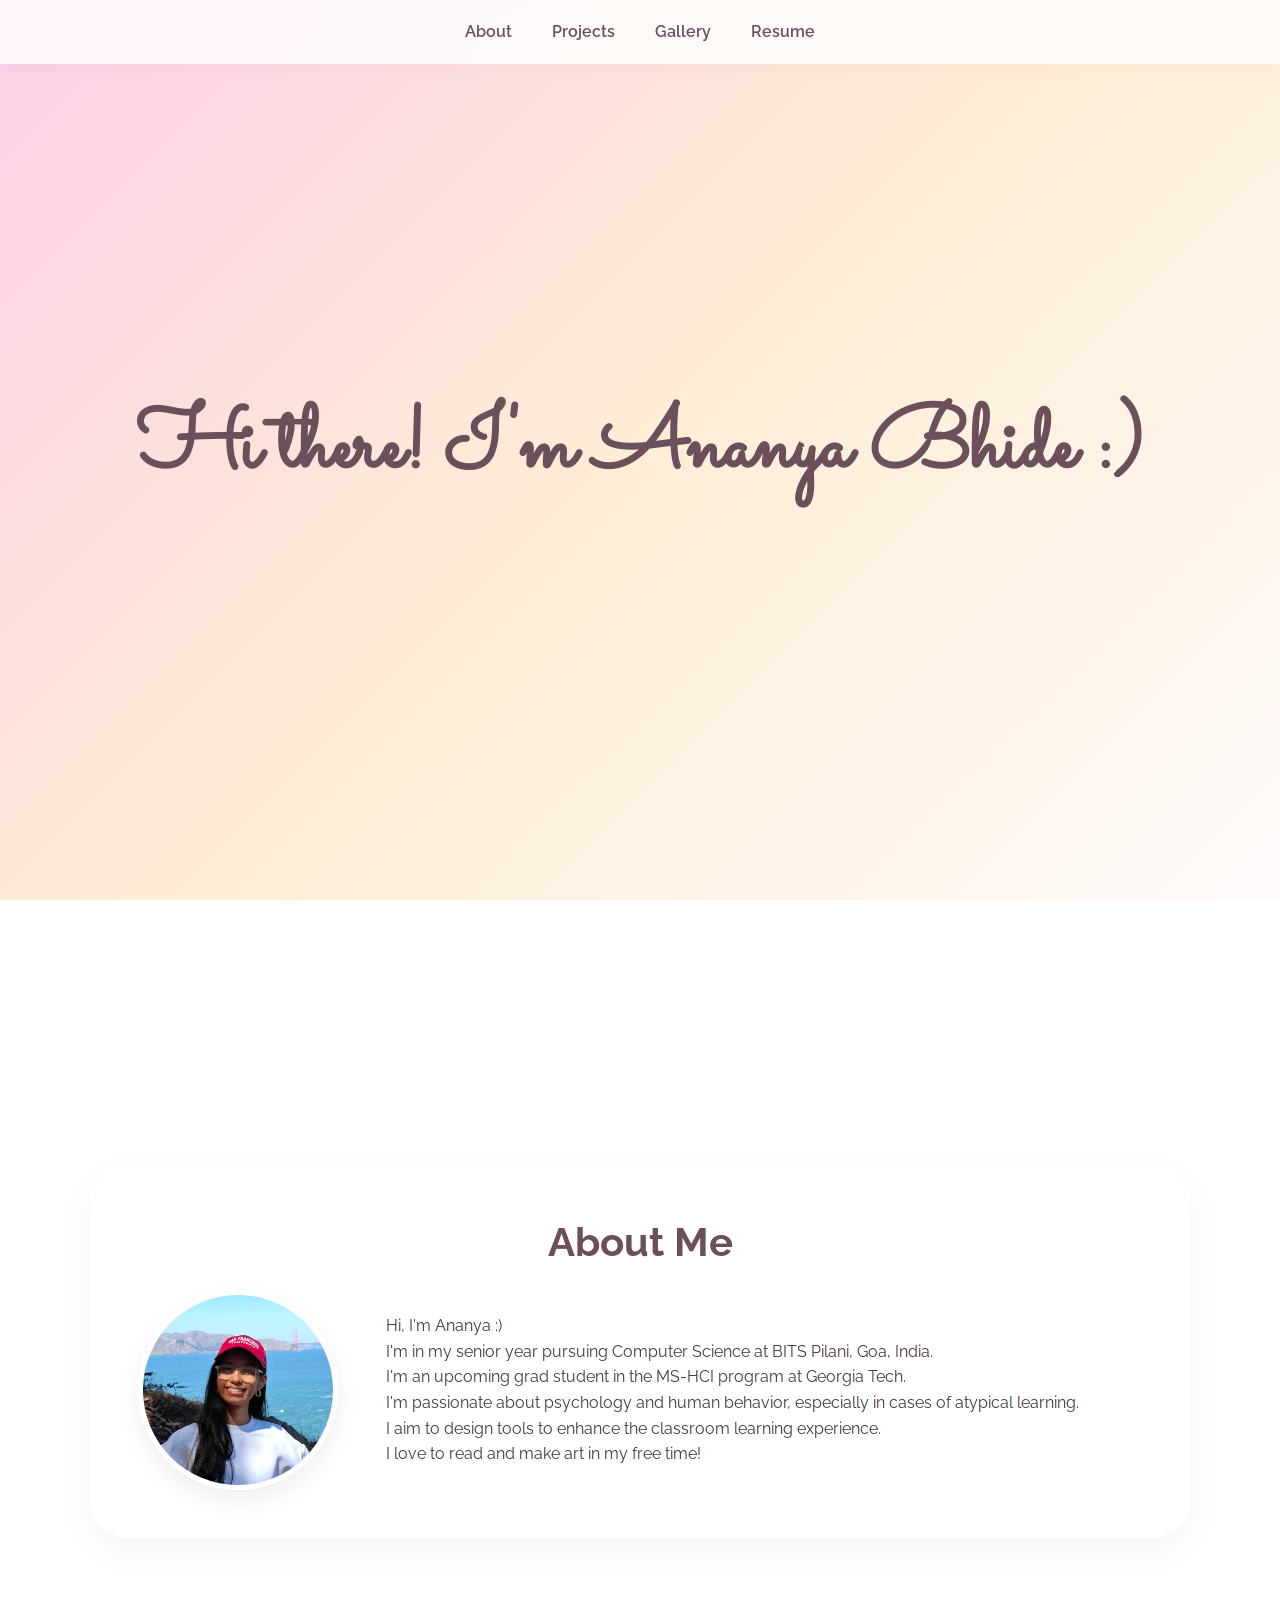
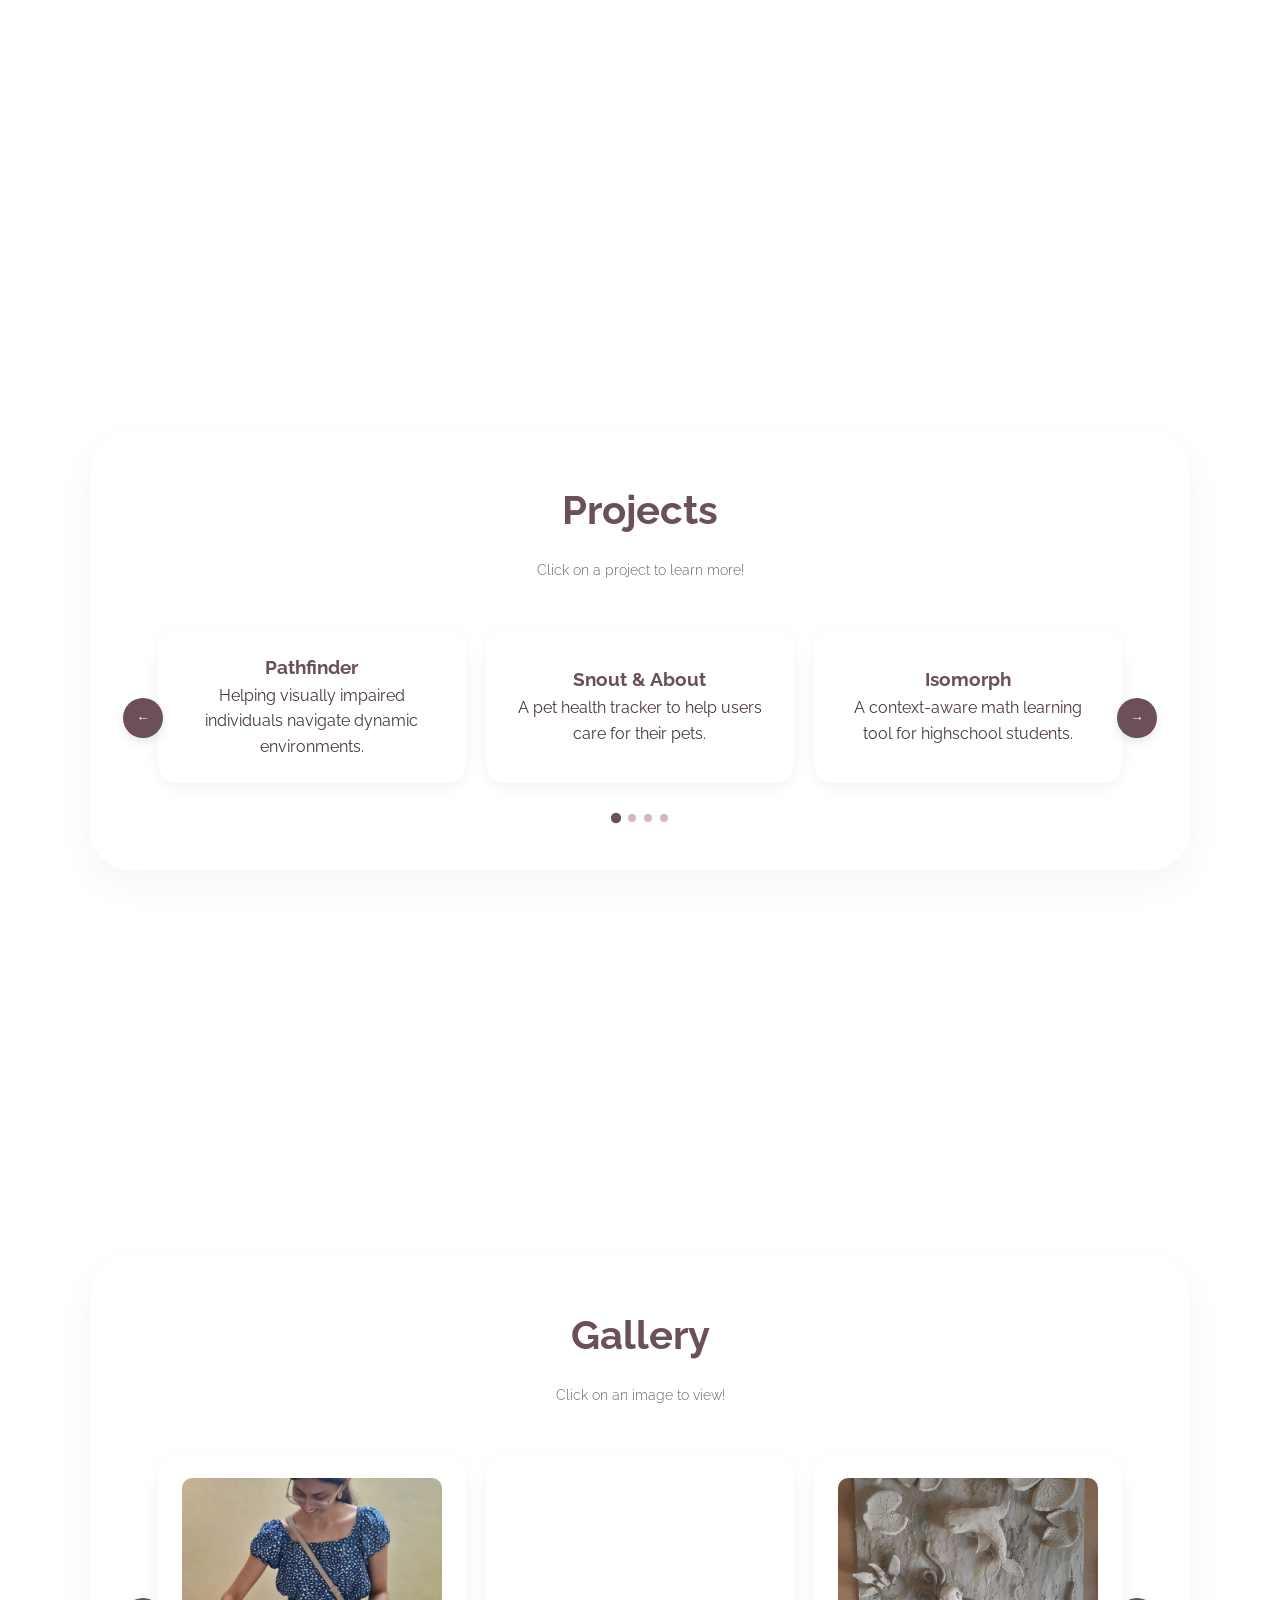
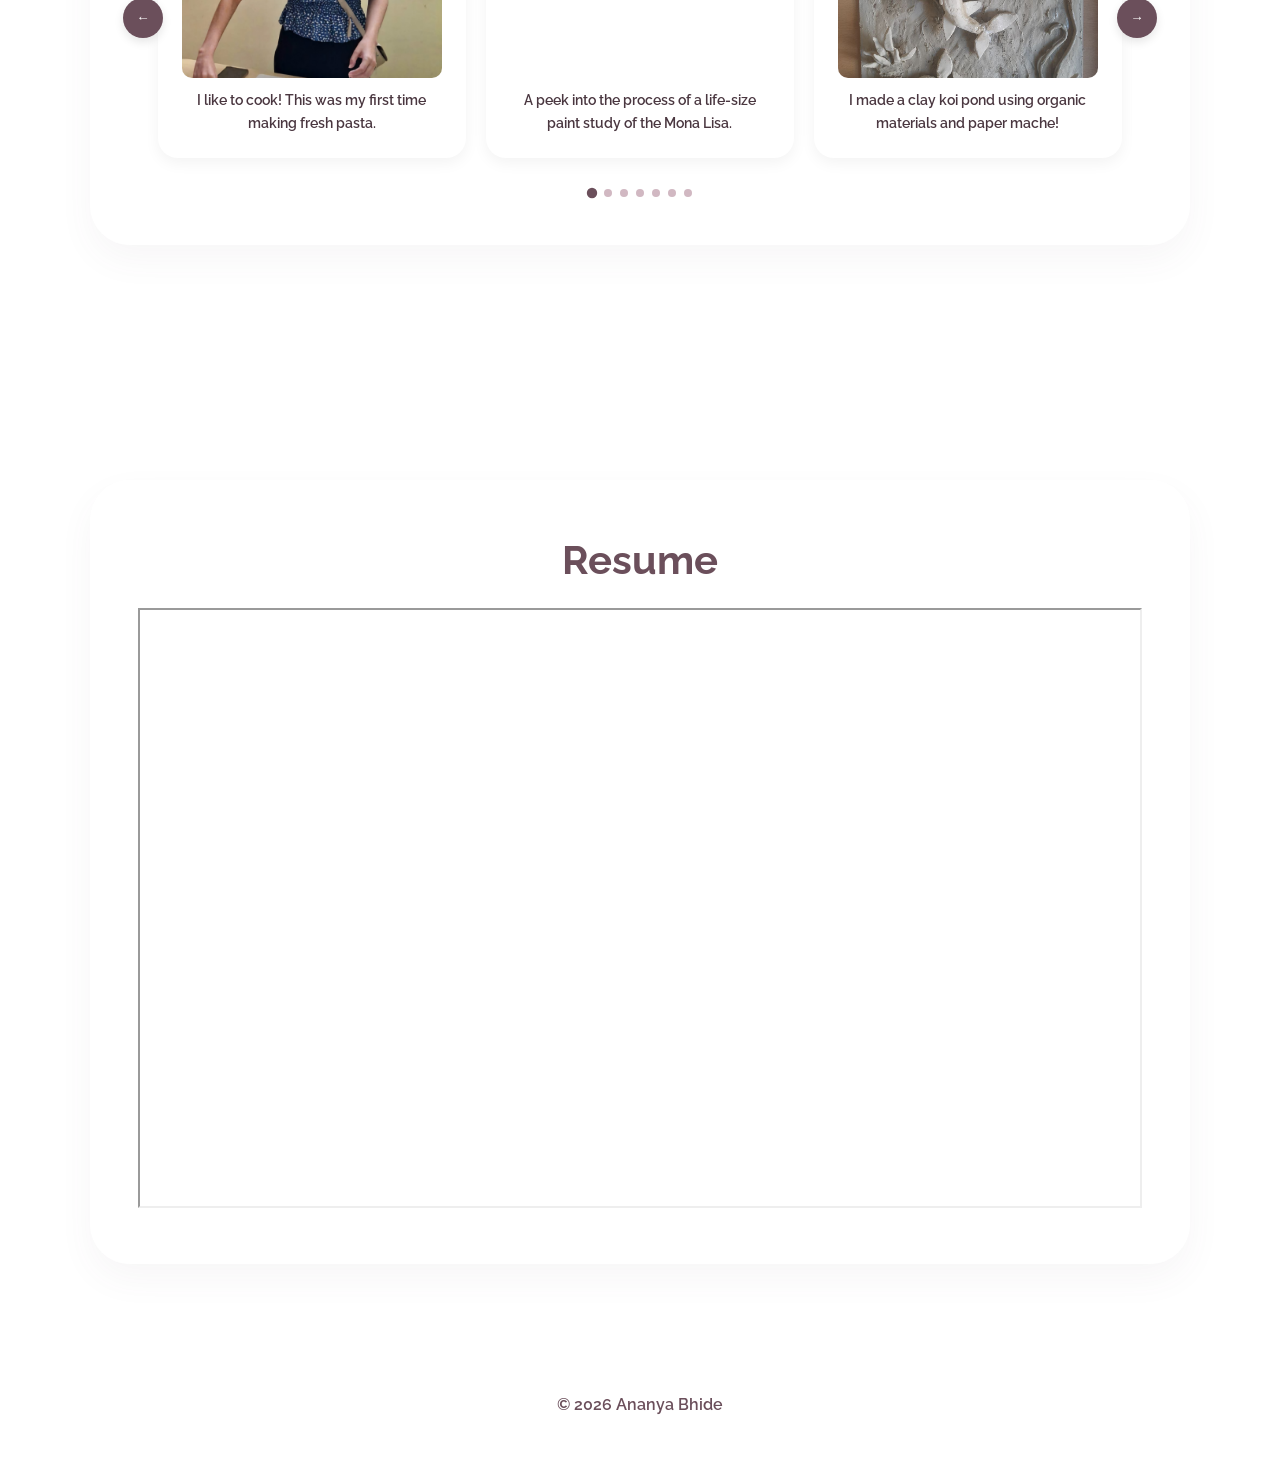
==== commit 6d1b5fbe: "Fix HTML encoding issues in index.html" ====
--- a/index.html
+++ b/index.html
@@ -260,6 +260,24 @@
                                 <div class="card-inner gallery-card" onclick="openLightbox('images/crochet.jpg', 'img')">
                                     <img src="images/crochet.jpg" alt="Crochet">
                                     <p>I crocheted a tote bag inspired by the movie Tangled.</p>
+                                </div>
+                            </div>
+                            <div class="card">
+                                <div class="card-inner gallery-card" onclick="openLightbox('images/legion_of_honor.jpg', 'img')">
+                                    <img src="images/legion_of_honor.jpg" alt="Art Museum Visit">
+                                    <p>This is my favorite painting from the Legion of Honor in SF!</p>
+                                </div>
+                            </div>
+                            <div class="card">
+                                <div class="card-inner gallery-card" onclick="openLightbox('images/origami.jpg', 'img')">
+                                    <img src="images/origami.jpg" alt="Modular Origami Arch">
+                                    <p>The early stages of building a usable doorway using modular origami.</p>
+                                </div>
+                            </div>
+                            <div class="card">
+                                <div class="card-inner gallery-card" onclick="openLightbox('images/tedx.jpg', 'img')">
+                                    <img src="images/tedx.jpg" alt="Painting">
+                                    <p>The rise and fall of a star painted for TEDx.</p>
                                 </div>
                             </div>
                         </div>
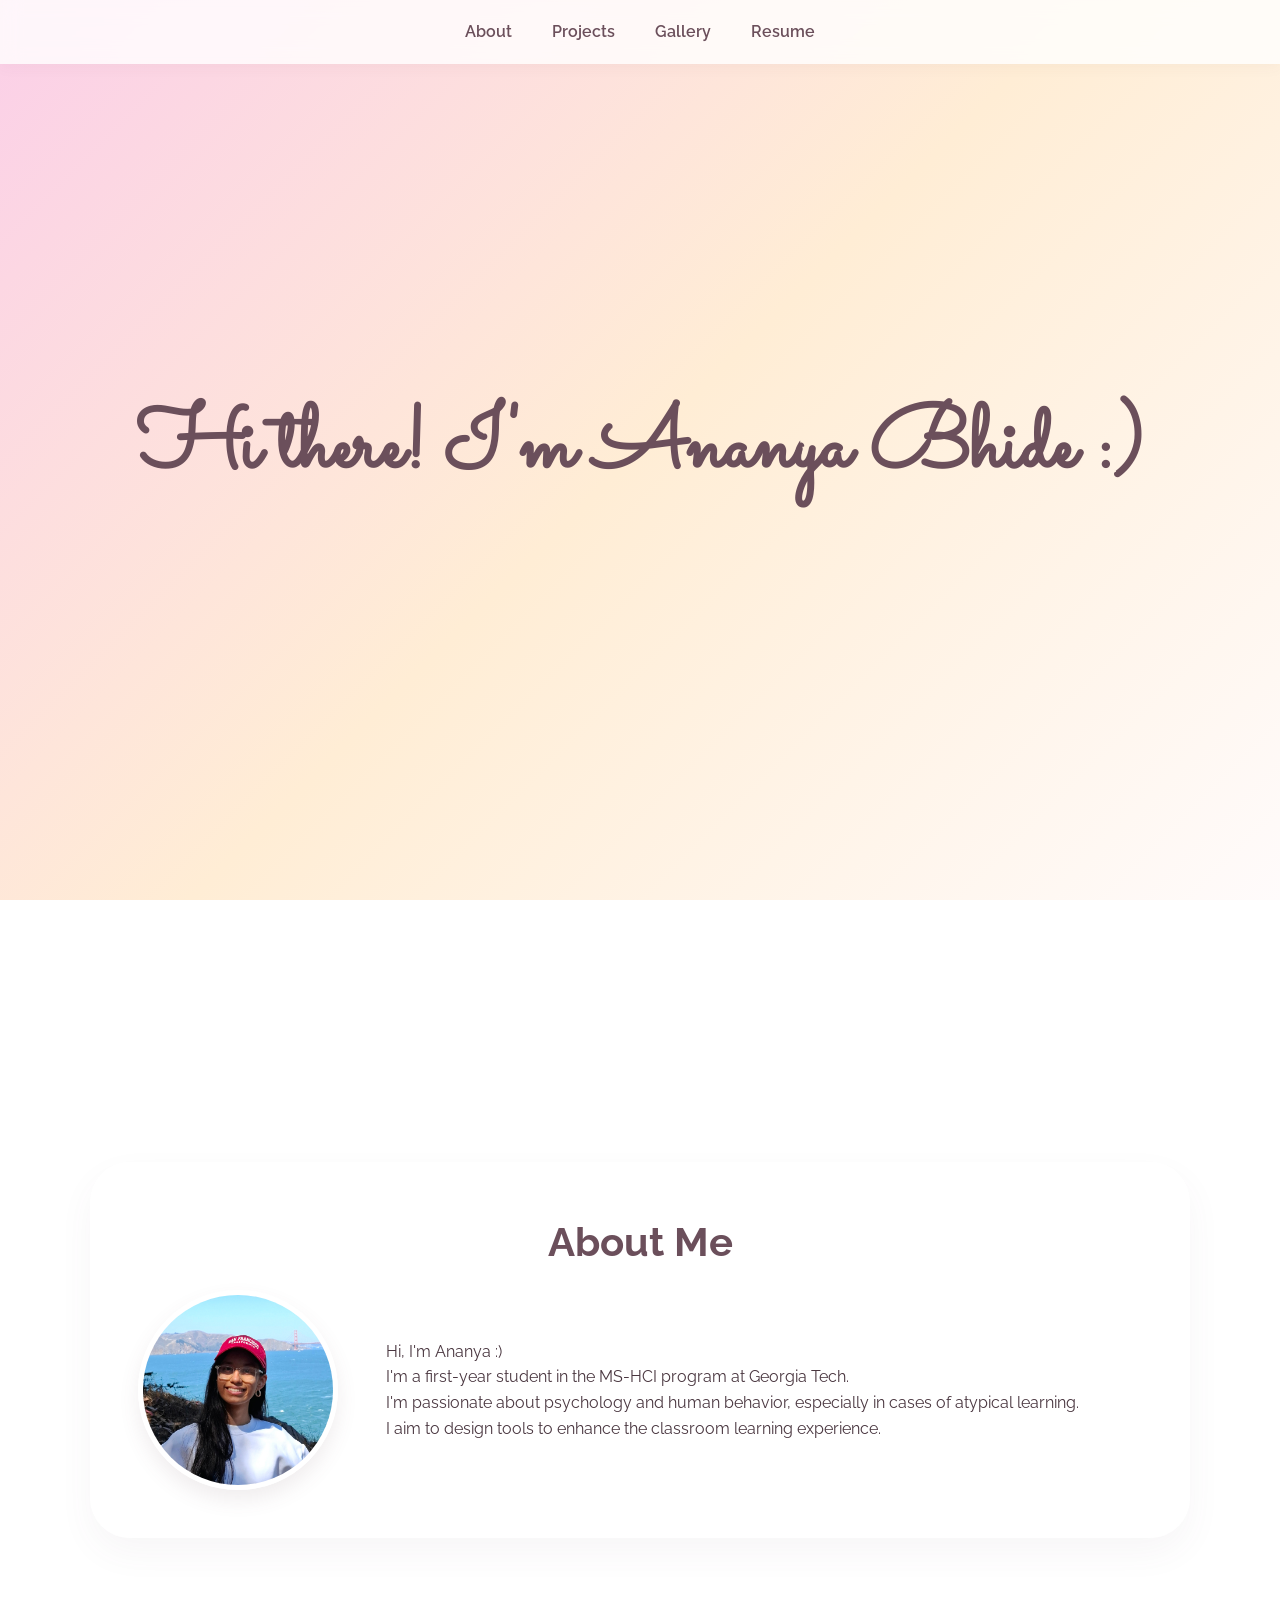
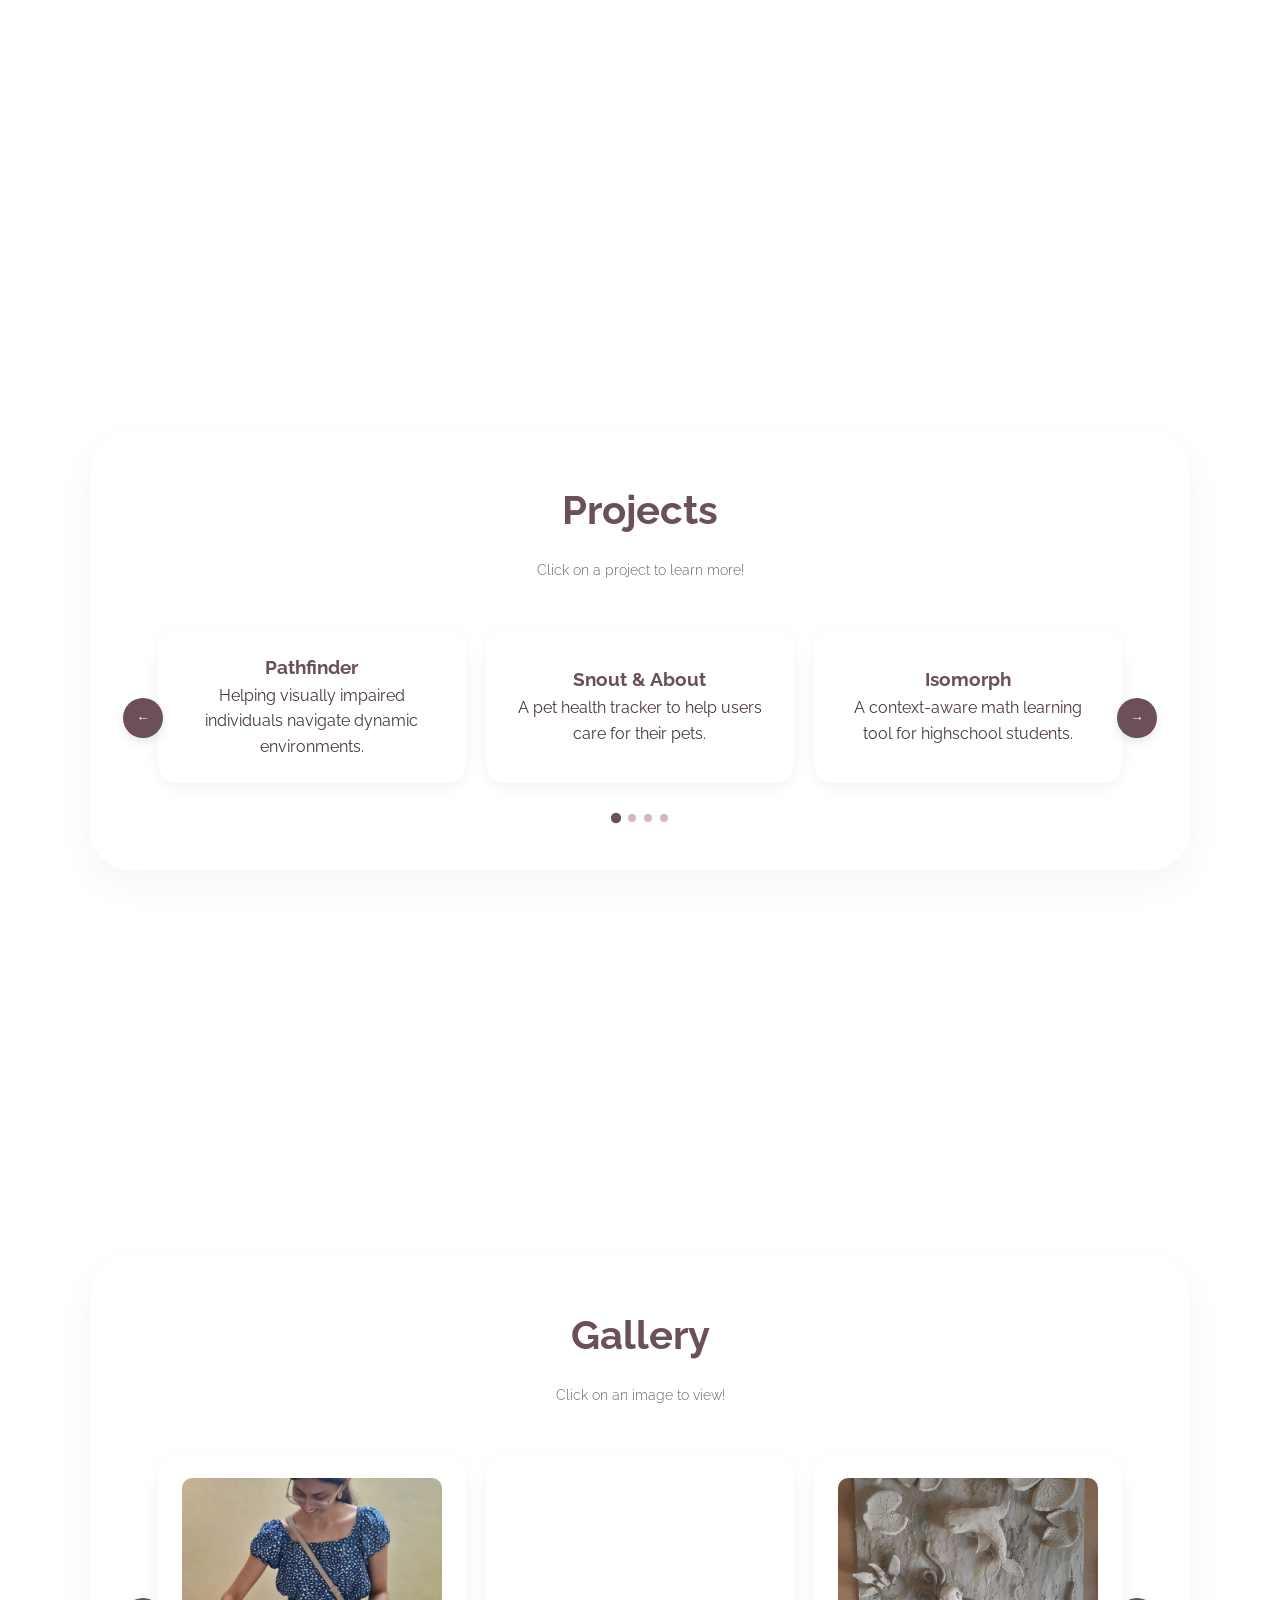
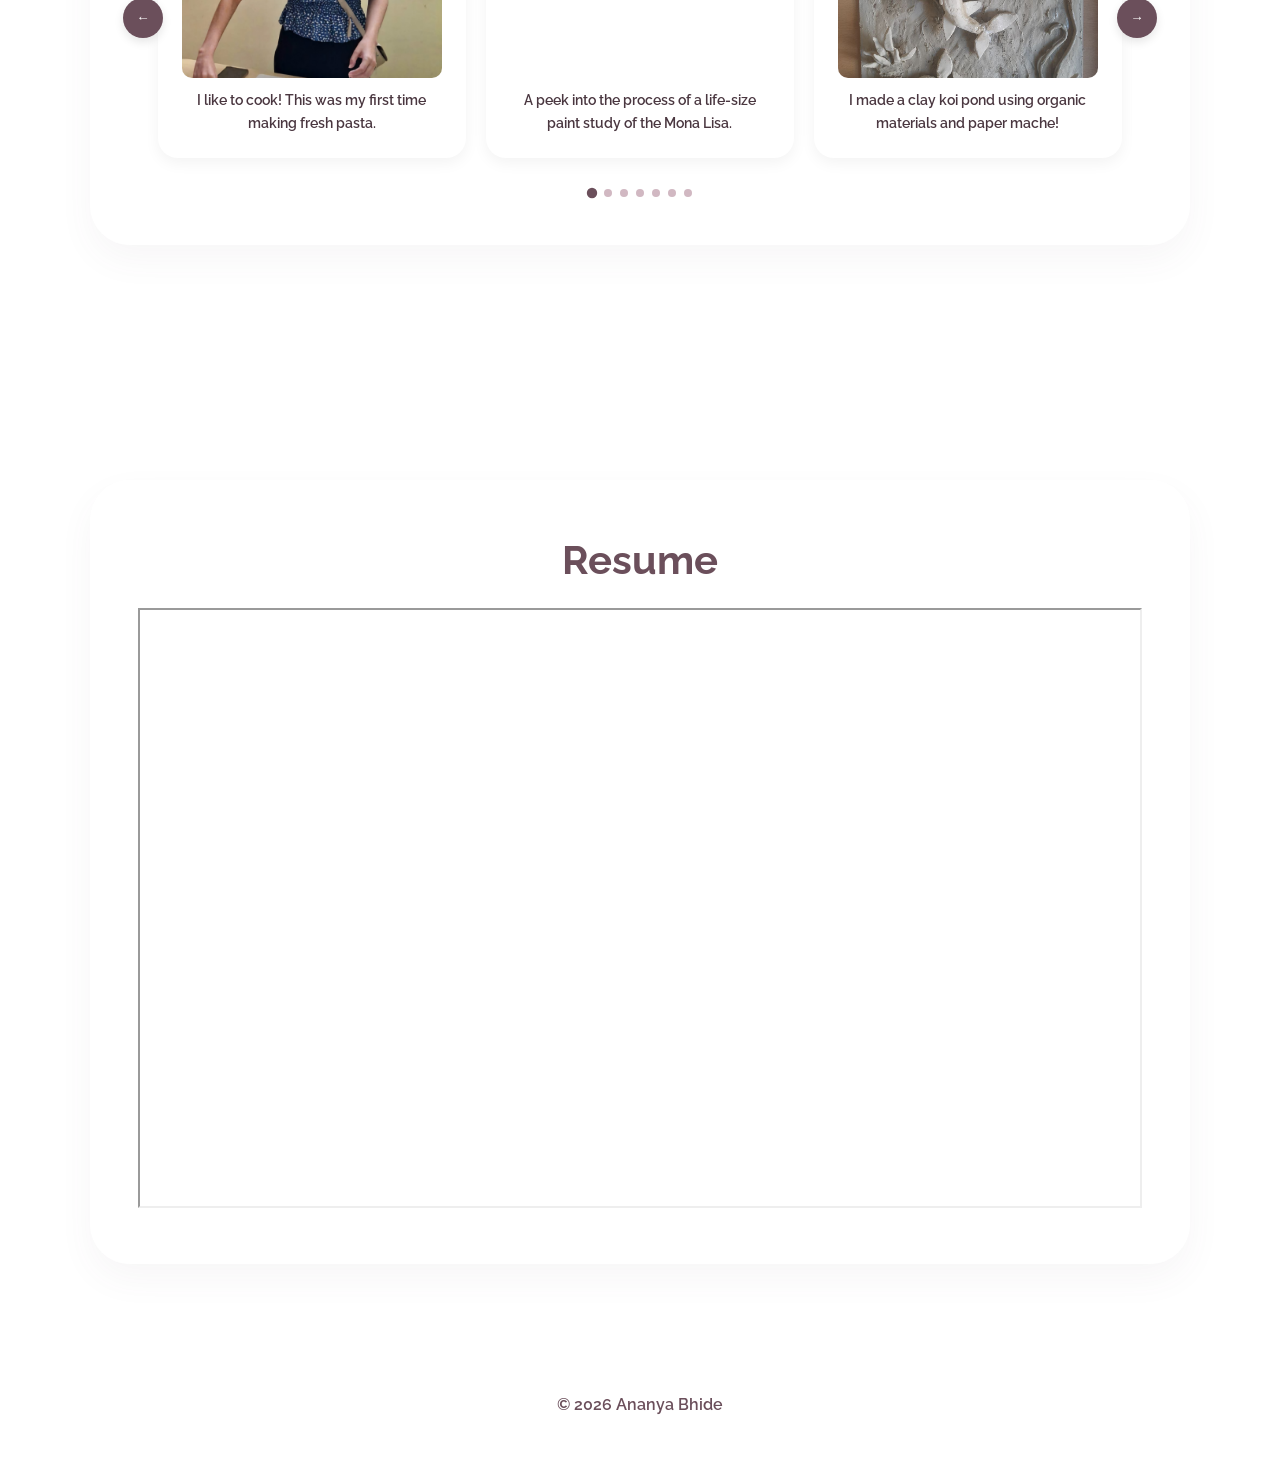
==== commit 567034d0: "Fix HTML encoding issues in index.html" ====
--- a/index.html
+++ b/index.html
@@ -180,11 +180,9 @@
                     </div>
                     <div class="about-text">
                         <p>Hi, I'm Ananya :)</p>
-                        <p>I'm in my senior year pursuing Computer Science at BITS Pilani, Goa, India.</p>
-                        <p>I'm an upcoming grad student in the MS-HCI program at Georgia Tech.</p>
+                        <p>I'm a first-year student in the MS-HCI program at Georgia Tech.</p>
                         <p>I'm passionate about psychology and human behavior, especially in cases of atypical learning.</p>
                         <p>I aim to design tools to enhance the classroom learning experience.</p>
-                        <p>I love to read and make art in my free time!</p>
                     </div>
                 </div>
             </div>
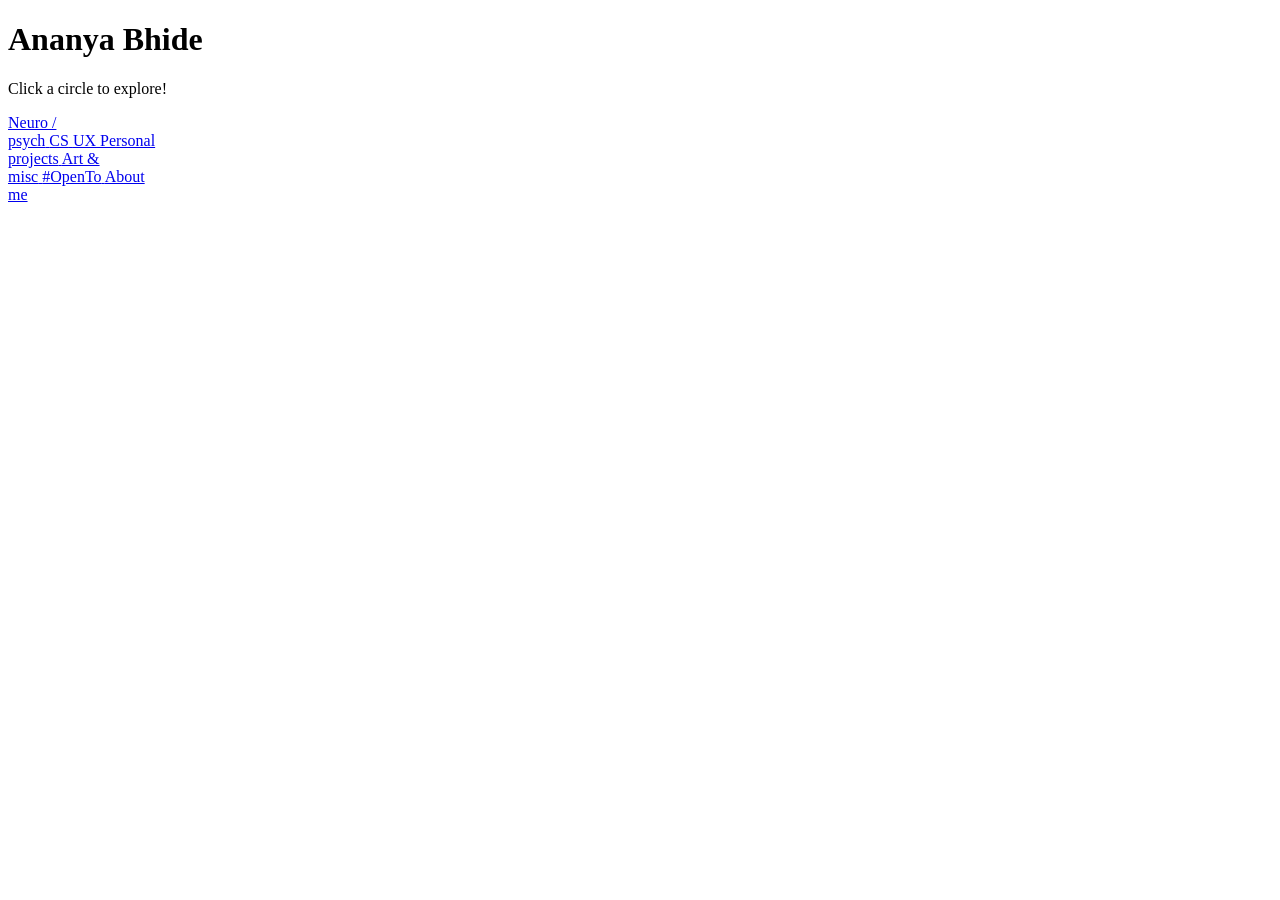
==== commit 088b0c9f: "New format Updated the HTML structure and styles for the portfolio page, including navigation, secti" ====
--- a/index.html
+++ b/index.html
@@ -7,385 +7,49 @@
     <link rel="preconnect" href="https://fonts.googleapis.com">
     <link rel="preconnect" href="https://fonts.gstatic.com" crossorigin>
     <link href="https://fonts.googleapis.com/css2?family=Sacramento&family=Raleway:wght@300;600&display=swap" rel="stylesheet">
-
-    <style>
-        :root {
-            --bg-gradient: linear-gradient(135deg, #FBCFE8 0%, #FFEDD5 50%, #FFFBFB 100%);
-            --accent-color: #6B4F5B;
-            --text-color: #4A3740;
-            --container-bg: rgba(255, 255, 255, 0.7);
-        }
-
-        * { margin: 0; padding: 0; box-sizing: border-box; }
-
-        html { scroll-behavior: smooth; }
-
-        body {
-            font-family: 'Raleway', sans-serif;
-            background: var(--bg-gradient);
-            background-attachment: fixed;
-            color: var(--text-color);
-            line-height: 1.6;
-            overflow-x: hidden;
-            -webkit-font-smoothing: antialiased;
-        }
-
-        /* Nav */
-        nav {
-            position: fixed;
-            top: 0; width: 100%;
-            background: rgba(255, 255, 255, 0.8);
-            backdrop-filter: blur(10px);
-            -webkit-backdrop-filter: blur(10px); /* Safari support */
-            padding: 1.2rem;
-            z-index: 1000;
-            box-shadow: 0 2px 15px rgba(107, 79, 91, 0.05);
-        }
-
-        nav ul { display: flex; justify-content: center; gap: 1.5rem; list-style: none; flex-wrap: wrap; }
-        nav a { text-decoration: none; color: var(--accent-color); font-weight: 600; font-size: 0.9rem; }
-
-        /* Hero */
-        .hero {
-            min-height: 100vh;
-            display: flex; justify-content: center; align-items: center;
-            perspective: 1000px;
-            padding: 20px;
-            text-align: center;
-        }
-
-        .hero h1 {
-            font-family: 'Sacramento', cursive;
-            font-size: clamp(3rem, 10vw, 5.5rem); /* Fluid typography */
-            color: var(--accent-color);
-            transition: transform 0.1s ease-out;
-            will-change: transform;
-        }
-
-        /* Sections */
-        section { padding: 5rem 1rem; min-height: 100vh; display: flex; align-items: center; }
-        
-        .container {
-            max-width: 1100px;
-            width: 100%;
-            margin: 0 auto;
-            background: var(--container-bg);
-            padding: clamp(1.5rem, 5vw, 3rem);
-            border-radius: 40px;
-            box-shadow: 0 15px 35px rgba(107, 79, 91, 0.05);
-        }
-
-        h2 { text-align: center; color: var(--accent-color); font-size: 2.5rem; margin-bottom: 1rem; }
-        .subtitle { text-align: center; margin-bottom: 2rem; font-weight: 300; font-size: 0.9rem; opacity: 0.8; }
-
-        /* About */
-        .about-content { display: flex; align-items: center; gap: 3rem; }
-        .profile-pic {
-            flex: 0 0 200px; width: 200px; height: 200px;
-            border-radius: 50%; overflow: hidden;
-            border: 5px solid white;
-            box-shadow: 0 10px 20px rgba(107, 79, 91, 0.1);
-        }
-        .profile-pic img { width: 100%; height: 100%; object-fit: cover; }
-
-        /* Carousel */
-        .carousel-container { position: relative; padding: 0 10px; }
-        .carousel-wrapper { width: 100%; overflow: hidden; border-radius: 20px; }
-        .carousel-track { display: flex; transition: transform 0.5s cubic-bezier(0.45, 0, 0.55, 1); padding: 1rem 0; }
-        
-        .nav-btn {
-            position: absolute; top: 50%; transform: translateY(-50%);
-            background: var(--accent-color); color: white; border: none;
-            width: 40px; height: 40px; border-radius: 50%; cursor: pointer; z-index: 5;
-            display: flex; align-items: center; justify-content: center;
-            box-shadow: 0 4px 10px rgba(0,0,0,0.1);
-        }
-        .prev-btn { left: -15px; } .next-btn { right: -15px; }
-
-        .dots-container { display: flex; justify-content: center; gap: 8px; margin-top: 15px; }
-        .dot { width: 8px; height: 8px; background: #D1B8C2; border-radius: 50%; cursor: pointer; transition: 0.3s; }
-        .dot.active { background: var(--accent-color); transform: scale(1.3); }
-
-        /* Cards */
-        .card {
-            width: 100%; /* Default for mobile */
-            flex: 0 0 100%;
-            padding: 0 10px;
-        }
-
-        .card-inner {
-            background: white; border-radius: 20px; padding: 1.5rem;
-            cursor: pointer; transition: 0.3s; height: 100%;
-            display: flex; flex-direction: column; justify-content: center;
-            box-shadow: 0 5px 15px rgba(0,0,0,0.05);
-            text-align: center;
-        }
-        
-        .card-inner:hover { transform: translateY(-10px); }
-        .gallery-card img, .gallery-card video { width: 100%; height: 200px; object-fit: cover; border-radius: 10px; }
-        .gallery-card p { margin-top: 10px; font-weight: 600; font-size: 0.9rem; }
-
-        /* Lightbox */
-        #lightbox {
-            display: none; position: fixed; top: 0; left: 0; width: 100%; height: 100%;
-            background: rgba(74, 55, 64, 0.98); z-index: 2000;
-            justify-content: center; align-items: center;
-        }
-        #lightbox-container { width: 90%; height: 80%; display: flex; justify-content: center; align-items: center; }
-        .pdf-viewer { width: 100%; height: 100%; border-radius: 10px; border: none; }
-        .close-btn { position: absolute; top: 20px; right: 20px; color: white; font-size: 40px; cursor: pointer; }
-
-        footer { padding: 3rem; text-align: center; font-weight: 600; color: var(--accent-color); }
-
-        /* Responsive Breakpoints */
-        @media (min-width: 768px) {
-            .card { flex: 0 0 50%; } /* 2 cards on tablet */
-            nav ul { gap: 2.5rem; }
-            nav a { font-size: 1rem; }
-        }
-
-        @media (min-width: 1024px) {
-            .card { flex: 0 0 33.333%; } /* 3 cards on desktop */
-        }
-
-        @media (max-width: 768px) {
-            .about-content { flex-direction: column; text-align: center; }
-            .nav-btn { width: 35px; height: 35px; }
-            section { padding: 4rem 1rem; }
-        }
-    </style>
+    <link rel="stylesheet" href="style.css">
 </head>
 <body>
+    <div class="home">
+        <header class="home-head">
+            <h1>Ananya Bhide</h1>
+            <p>Click a circle to explore!</p>
+        </header>
 
-    <nav>
-        <ul>
-            <li><a href="#about">About</a></li>
-            <li><a href="#projects">Projects</a></li>
-            <li><a href="#gallery">Gallery</a></li>
-            <li><a href="#cv">Resume</a></li>
-        </ul>
-    </nav>
-
-    <header class="hero" id="hero-section">
-        <h1 id="hero-title">Hi there! I'm Ananya Bhide :)</h1>
-    </header>
-
-    <main>
-        <section id="about">
-            <div class="container">
-                <h2>About Me</h2>
-                <div class="about-content">
-                    <div class="profile-pic">
-                        <img src="profile_picture.jpg" alt="Ananya Bhide">
-                    </div>
-                    <div class="about-text">
-                        <p>Hi, I'm Ananya :)</p>
-                        <p>I'm a first-year student in the MS-HCI program at Georgia Tech.</p>
-                        <p>I'm passionate about psychology and human behavior, especially in cases of atypical learning.</p>
-                        <p>I aim to design tools to enhance the classroom learning experience.</p>
-                    </div>
-                </div>
-            </div>
-        </section>
-
-        <section id="projects">
-            <div class="container">
-                <h2>Projects</h2>
-                <p class="subtitle">Click on a project to learn more!</p>
-                <div class="carousel-container" id="carousel-projects">
-                    <button class="nav-btn prev-btn">←</button>
-                    <div class="carousel-wrapper">
-                        <div class="carousel-track">
-                            <div class="card">
-                                <div class="card-inner" onclick="openLightbox('projects/Pathfinder.pdf', 'pdf')">
-                                    <h3 style="color:var(--accent-color)">Pathfinder</h3>
-                                    <p>Helping visually impaired individuals navigate dynamic environments.</p>
-                                </div>
-                            </div>
-                            <div class="card">
-                                <div class="card-inner" onclick="openLightbox('projects/Pet Health Help Outline.pdf', 'pdf')">
-                                    <h3 style="color:var(--accent-color)">Snout & About</h3>
-                                    <p>A pet health tracker to help users care for their pets.</p>
-                                </div>
-                            </div>
-                            <div class="card">
-                                <div class="card-inner" onclick="openLightbox('projects/Curves of Life Outline.pdf', 'pdf')">
-                                    <h3 style="color:var(--accent-color)">Isomorph</h3>
-                                    <p>A context-aware math learning tool for highschool students.</p>
-                                </div>
-                            </div>
-                            <div class="card">
-                                <div class="card-inner" onclick="openLightbox('projects/Marathi Thali Outline.pdf', 'pdf')">
-                                    <h3 style="color:var(--accent-color)">Maharashtrian Thali</h3>
-                                    <p>A redesign case study on Maharashtrian catering websites.</p>
-                                </div>
-                            </div>
-                        </div>
-                    </div>
-                    <button class="nav-btn next-btn">→</button>
-                    <div class="dots-container"></div>
-                </div>
-            </div>
-        </section>
-
-        <section id="gallery">
-            <div class="container">
-                <h2>Gallery</h2>
-                <p class="subtitle">Click on an image to view!</p>
-                <div class="carousel-container" id="carousel-gallery">
-                    <button class="nav-btn prev-btn">←</button>
-                    <div class="carousel-wrapper">
-                        <div class="carousel-track">
-                            <div class="card">
-                                <div class="card-inner gallery-card" onclick="openLightbox('images/pasta.jpg', 'img')">
-                                    <img src="images/pasta.jpg" alt="Pasta">
-                                    <p>I like to cook! This was my first time making fresh pasta.</p>
-                                </div>
-                            </div>
-                            <div class="card">
-                                <div class="card-inner gallery-card" onclick="openLightbox('images/mona lisa.mp4', 'video')">
-                                    <video muted><source src="images/mona lisa.mp4" type="video/mp4"></video>
-                                    <p>A peek into the process of a life-size paint study of the Mona Lisa.</p>
-                                </div>
-                            </div>
-                            <div class="card">
-                                <div class="card-inner gallery-card" onclick="openLightbox('images/clay.jpg', 'img')">
-                                    <img src="images/clay.jpg" alt="Clay artwork">
-                                    <p>I made a clay koi pond using organic materials and paper mache!</p>
-                                </div>
-                            </div>
-                            <div class="card">
-                                <div class="card-inner gallery-card" onclick="openLightbox('images/crochet.jpg', 'img')">
-                                    <img src="images/crochet.jpg" alt="Crochet">
-                                    <p>I crocheted a tote bag inspired by the movie Tangled.</p>
-                                </div>
-                            </div>
-                            <div class="card">
-                                <div class="card-inner gallery-card" onclick="openLightbox('images/legion_of_honor.jpg', 'img')">
-                                    <img src="images/legion_of_honor.jpg" alt="Art Museum Visit">
-                                    <p>This is my favorite painting from the Legion of Honor in SF!</p>
-                                </div>
-                            </div>
-                            <div class="card">
-                                <div class="card-inner gallery-card" onclick="openLightbox('images/origami.jpg', 'img')">
-                                    <img src="images/origami.jpg" alt="Modular Origami Arch">
-                                    <p>The early stages of building a usable doorway using modular origami.</p>
-                                </div>
-                            </div>
-                            <div class="card">
-                                <div class="card-inner gallery-card" onclick="openLightbox('images/tedx.jpg', 'img')">
-                                    <img src="images/tedx.jpg" alt="Painting">
-                                    <p>The rise and fall of a star painted for TEDx.</p>
-                                </div>
-                            </div>
-                        </div>
-                    </div>
-                    <button class="nav-btn next-btn">→</button>
-                    <div class="dots-container"></div>
-                </div>
-            </div>
-        </section>
-
-        <section id="cv">
-            <div class="container">
-                <h2>Resume</h2>
-                <iframe src="Resume.pdf" title="Resume" width="100%" height="600px"></iframe>
-            </div>
-        </section>
-    </main>
-
-    <div id="lightbox" onclick="closeLightbox()">
-        <span class="close-btn">&times;</span>
-        <div id="lightbox-container" onclick="event.stopPropagation()"></div>
+        <main class="stage">
+            <div class="blob rose" aria-hidden="true"></div>
+            <div class="blob peach" aria-hidden="true"></div>
+            <div class="blob mauve" aria-hidden="true"></div>
+            <a class="orb big" href="neuro-psych.html" aria-label="Neuroscience and psychology"
+               style="--x:38; --y:36; --d:52; --z:1; --i:0; --lx:36%; --ly:47%; --fx:1.2%; --fy:-1.6%; --dur:10s; --delay:-2s;">
+                <span class="glass"><span class="label">Neuro /<br>psych</span></span>
+            </a>
+            <a class="orb big" href="cs.html" aria-label="Computer Science"
+               style="--x:68; --y:40; --d:52; --z:2; --i:1; --lx:77%; --ly:46%; --fx:-1.2%; --fy:1.4%; --dur:11s; --delay:-5s;">
+                <span class="glass"><span class="label">CS</span></span>
+            </a>
+            <a class="orb big" href="ux.html" aria-label="UX"
+               style="--x:52; --y:66; --d:52; --z:3; --i:2; --lx:50%; --ly:78%; --fx:1%; --fy:1.6%; --dur:12s; --delay:-8s;">
+                <span class="glass"><span class="label">UX</span></span>
+            </a>
+            <a class="orb" href="personal-projects.html" aria-label="Personal Projects"
+               style="--x:24; --y:9; --d:19; --z:5; --i:3; --lx:50%; --ly:50%; --fx:-1.5%; --fy:-2%; --dur:8s; --delay:-1s;">
+                <span class="glass"><span class="label">Personal<br>projects</span></span>
+            </a>
+            <a class="orb" href="art-misc.html" aria-label="Gallery"
+               style="--x:17; --y:68; --d:22; --z:5; --i:5; --lx:50%; --ly:50%; --fx:1.5%; --fy:-1.5%; --dur:9.5s; --delay:-6s;">
+                <span class="glass"><span class="label">Art &amp;<br>misc</span></span>
+            </a>
+            <a class="orb" href="open-to.html" aria-label="Open to Opportunities!"
+               style="--x:78; --y:84; --d:20; --z:5; --i:6; --lx:50%; --ly:50%; --fx:-2%; --fy:-1.5%; --dur:8.5s; --delay:-3s;">
+                <span class="glass"><span class="label">#OpenTo</span></span>
+            </a>
+            <a class="orb hub" href="about.html" aria-label="About me :)"
+               style="--x:53; --y:47; --d:16; --z:6; --i:7; --lx:50%; --ly:50%; --fx:0.8%; --fy:-1.2%; --dur:7s; --delay:-2s;">
+                <span class="glass"><span class="label">About<br>me</span></span>
+            </a>
+        </main>
     </div>
-
-    <footer><p>&copy; 2026 Ananya Bhide</p></footer>
-
-    <script>
-        // Universal Carousel Logic with Infinite Wrap
-        function initCarousel(id) {
-            const cont = document.getElementById(id);
-            const track = cont.querySelector('.carousel-track');
-            const cards = cont.querySelectorAll('.card');
-            const dotsCont = cont.querySelector('.dots-container');
-            let idx = 0;
-
-            // Create dots
-            cards.forEach((_, i) => {
-                const d = document.createElement('div');
-                d.className = 'dot' + (i === 0 ? ' active' : '');
-                d.onclick = () => { idx = i; update(); };
-                dotsCont.appendChild(d);
-            });
-
-            const update = () => {
-                const cardWidth = cards[0].getBoundingClientRect().width;
-                track.style.transform = `translateX(${-idx * cardWidth}px)`;
-                cont.querySelectorAll('.dot').forEach((d, i) => d.classList.toggle('active', i === idx));
-            };
-
-            // Wrap logic for Next/Prev
-            cont.querySelector('.next-btn').onclick = () => {
-                idx = (idx + 1 >= cards.length) ? 0 : idx + 1; // Loop back to start
-                update();
-            };
-            cont.querySelector('.prev-btn').onclick = () => {
-                idx = (idx - 1 < 0) ? cards.length - 1 : idx - 1; // Loop to end
-                update();
-            };
-
-            // Resize listener to fix positioning on window change
-            window.addEventListener('resize', update);
-        }
-
-        initCarousel('carousel-projects');
-        initCarousel('carousel-gallery');
-
-        // Lightbox Logic
-        function openLightbox(src, type) {
-            const lb = document.getElementById('lightbox');
-            const ct = document.getElementById('lightbox-container');
-            ct.innerHTML = '';
-            let el;
-            if(type==='img') { 
-                el = document.createElement('img'); 
-                el.src = src; 
-                el.style.maxHeight='100%'; 
-                el.style.maxWidth='100%';
-            }
-            else if(type==='video') { 
-                el = document.createElement('video'); 
-                el.src = src; 
-                el.controls = true; 
-                el.autoplay = true; 
-                el.style.maxHeight='100%';
-                el.style.maxWidth='100%';
-            }
-            else if(type==='pdf') { 
-                el = document.createElement('iframe'); 
-                el.src = src; 
-                el.className = 'pdf-viewer'; 
-            }
-            ct.appendChild(el);
-            lb.style.display = 'flex';
-            document.body.style.overflow = 'hidden';
-        }
-
-        function closeLightbox() {
-            document.getElementById('lightbox').style.display = 'none';
-            document.body.style.overflow = 'auto';
-        }
-
-        // Hero Parallax (Disabled on small touch screens for performance)
-        const hero = document.getElementById('hero-section');
-        const title = document.getElementById('hero-title');
-        if (window.innerWidth > 768) {
-            hero.onmousemove = (e) => {
-                const x = (window.innerWidth / 2 - e.pageX) / 25;
-                const y = (window.innerHeight / 2 - e.pageY) / 25;
-                title.style.transform = `rotateY(${x}deg) rotateX(${y}deg)`;
-            };
-        }
-    </script>
+    <script src="site.js"></script>
 </body>
 </html>
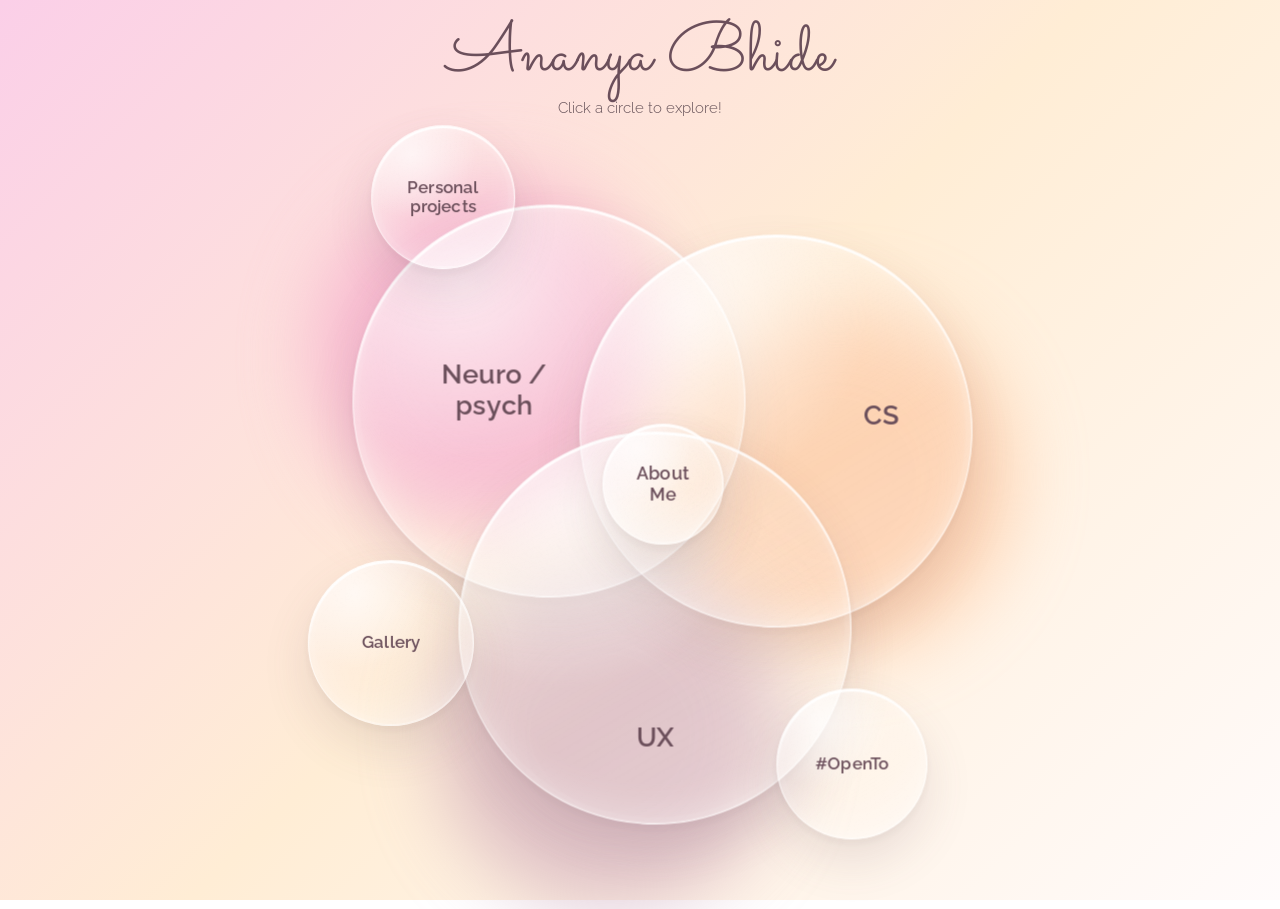
==== commit 7c5c87fa: "Fix HTML character encoding in index.html" ====
--- a/index.html
+++ b/index.html
@@ -38,7 +38,7 @@
             </a>
             <a class="orb" href="art-misc.html" aria-label="Gallery"
                style="--x:17; --y:68; --d:22; --z:5; --i:5; --lx:50%; --ly:50%; --fx:1.5%; --fy:-1.5%; --dur:9.5s; --delay:-6s;">
-                <span class="glass"><span class="label">Art &amp;<br>misc</span></span>
+                <span class="glass"><span class="label">Gallery</span></span>
             </a>
             <a class="orb" href="open-to.html" aria-label="Open to Opportunities!"
                style="--x:78; --y:84; --d:20; --z:5; --i:6; --lx:50%; --ly:50%; --fx:-2%; --fy:-1.5%; --dur:8.5s; --delay:-3s;">
@@ -46,7 +46,7 @@
             </a>
             <a class="orb hub" href="about.html" aria-label="About me :)"
                style="--x:53; --y:47; --d:16; --z:6; --i:7; --lx:50%; --ly:50%; --fx:0.8%; --fy:-1.2%; --dur:7s; --delay:-2s;">
-                <span class="glass"><span class="label">About<br>me</span></span>
+                <span class="glass"><span class="label">About<br>Me</span></span>
             </a>
         </main>
     </div>
--- a/style.css
+++ b/style.css
@@ -0,0 +1,304 @@
+:root {
+    --bg-gradient: linear-gradient(135deg, #FBCFE8 0%, #FFEDD5 50%, #FFFBFB 100%);
+    --accent-color: #6B4F5B;
+    --text-color: #4A3740;
+    --container-bg: rgba(255, 255, 255, 0.7);
+
+    /* soft tints used behind the glass so it has something to bend */
+    --rose: #F5A9CB;
+    --peach: #FDBA8C;
+    --mauve: #C9A0B4;
+
+    /* size of the venn stage: square, fits the viewport */
+    --s: min(94vw, calc(100vh - 9rem), 880px);
+}
+
+* { margin: 0; padding: 0; box-sizing: border-box; }
+
+html { scroll-behavior: smooth; }
+
+body {
+    font-family: 'Raleway', sans-serif;
+    background: var(--bg-gradient);
+    background-attachment: fixed;
+    color: var(--text-color);
+    line-height: 1.6;
+    overflow-x: hidden;
+    -webkit-font-smoothing: antialiased;
+    min-height: 100vh;
+}
+
+a { color: var(--accent-color); }
+
+:focus-visible { outline: 3px solid var(--accent-color); outline-offset: 3px; }
+
+/* ==========================================================
+   LANDING PAGE
+   ========================================================== */
+
+.home { display: flex; flex-direction: column; align-items: center; justify-content: center; min-height: 100vh; padding: 1.25rem 0 1.5rem; }
+
+.home-head { text-align: center; padding: 0 1rem; }
+
+.home-head h1 {
+    font-family: 'Sacramento', cursive;
+    font-weight: 400;
+    font-size: clamp(2.8rem, 8vw, 4.4rem);
+    line-height: 1.05;
+    color: var(--accent-color);
+}
+
+.home-head p { font-weight: 300; font-size: 0.95rem; opacity: 0.85; margin-top: 0.15rem; }
+
+.stage {
+    position: relative;
+    width: var(--s);
+    aspect-ratio: 1;
+    margin-top: 0.5rem;
+}
+
+/* colour pools behind the glass */
+.blob {
+    position: absolute;
+    width: 46%;
+    aspect-ratio: 1;
+    border-radius: 50%;
+    filter: blur(38px);
+    opacity: 0.75;
+    transform: translate(-50%, -50%);
+    pointer-events: none;
+}
+.blob.rose  { left: 30%; top: 30%; background: var(--rose); }
+.blob.peach { left: 76%; top: 46%; background: var(--peach); opacity: 0.6; }
+.blob.mauve { left: 46%; top: 80%; background: var(--mauve); opacity: 0.6; }
+
+/* ---------- the circles ---------- */
+
+.orb {
+    position: absolute;
+    left: calc(var(--x) * 1%);
+    top: calc(var(--y) * 1%);
+    width: calc(var(--d) * 1%);
+    aspect-ratio: 1;
+    transform: translate(-50%, -50%);
+    z-index: var(--z, 1);
+    border-radius: 50%;
+    text-decoration: none;
+    color: var(--accent-color);
+    -webkit-tap-highlight-color: transparent;
+    animation: pop 0.8s cubic-bezier(0.2, 0.9, 0.3, 1) both;
+    animation-delay: calc(var(--i, 0) * 80ms);
+}
+
+.glass {
+    position: absolute;
+    inset: 0;
+    border-radius: 50%;
+    background:
+        radial-gradient(circle at var(--mx, 28%) var(--my, 20%),
+            rgba(255, 255, 255, 0.6) 0%, rgba(255, 255, 255, 0) 42%),
+        linear-gradient(150deg, rgba(255, 255, 255, 0.36) 0%, rgba(255, 255, 255, 0.1) 60%, rgba(255, 255, 255, 0.2) 100%);
+    -webkit-backdrop-filter: blur(12px) saturate(170%);
+    backdrop-filter: blur(12px) saturate(170%);
+    border: 1px solid rgba(255, 255, 255, 0.7);
+    box-shadow:
+        inset 0 2px 1px rgba(255, 255, 255, 0.85),
+        inset 0 -14px 28px rgba(255, 255, 255, 0.22),
+        inset 0 0 0 6px rgba(255, 255, 255, 0.06),
+        0 22px 48px rgba(107, 79, 91, 0.14),
+        0 4px 10px rgba(107, 79, 91, 0.06);
+    transition: scale 0.4s cubic-bezier(0.2, 0.8, 0.2, 1), box-shadow 0.4s ease, background-color 0.4s ease;
+    animation: float var(--dur, 9s) ease-in-out infinite alternate;
+    animation-delay: var(--delay, 0s);
+}
+
+/* thin bright rim, brighter at the top like a lit edge */
+.glass::after {
+    content: "";
+    position: absolute;
+    inset: 0;
+    border-radius: 50%;
+    padding: 1.5px;
+    background: linear-gradient(160deg, rgba(255,255,255,0.95), rgba(255,255,255,0) 40%, rgba(255,255,255,0) 65%, rgba(255,255,255,0.55));
+    -webkit-mask: linear-gradient(#000 0 0) content-box, linear-gradient(#000 0 0);
+    -webkit-mask-composite: xor;
+    mask: linear-gradient(#000 0 0) content-box exclude, linear-gradient(#000 0 0);
+    pointer-events: none;
+}
+
+.orb:hover .glass,
+.orb:focus-visible .glass {
+    scale: 1.045;
+    background-color: rgba(255, 255, 255, 0.16);
+    box-shadow:
+        inset 0 2px 1px rgba(255, 255, 255, 0.95),
+        inset 0 -14px 28px rgba(255, 255, 255, 0.3),
+        0 28px 60px rgba(107, 79, 91, 0.2),
+        0 4px 10px rgba(107, 79, 91, 0.08);
+}
+
+.orb:focus-visible { outline: none; }
+.orb:focus-visible .glass { box-shadow: 0 0 0 3px var(--accent-color), 0 22px 48px rgba(107, 79, 91, 0.2); }
+
+.label {
+    position: absolute;
+    left: var(--lx, 50%);
+    top: var(--ly, 50%);
+    transform: translate(-50%, -50%);
+    text-align: center;
+    font-weight: 600;
+    line-height: 1.15;
+    letter-spacing: 0.01em;
+    pointer-events: none;
+    white-space: nowrap;
+    font-size: clamp(0.62rem, calc(var(--s) * 0.026), 1.05rem);
+}
+
+.orb.big .label { font-size: clamp(0.95rem, calc(var(--s) * 0.042), 1.7rem); }
+.orb.hub .label { font-size: clamp(0.62rem, calc(var(--s) * 0.027), 1.1rem); }
+
+@keyframes pop {
+    from { opacity: 0; scale: 0.82; }
+}
+
+@keyframes float {
+    from { translate: 0 0; }
+    to   { translate: var(--fx, 1.5%) var(--fy, -2%); }
+}
+
+/* browsers without backdrop-filter get a frosted fallback */
+@supports not ((backdrop-filter: blur(1px)) or (-webkit-backdrop-filter: blur(1px))) {
+    .glass { background-color: rgba(255, 255, 255, 0.5); }
+}
+
+/* ==========================================================
+   SUB-PAGES
+   ========================================================== */
+
+.topbar {
+    position: sticky;
+    top: 0.75rem;
+    z-index: 50;
+    width: fit-content;
+    max-width: calc(100% - 1.5rem);
+    margin: 0.75rem auto 0;
+    padding: 0.55rem 1.1rem;
+    border-radius: 999px;
+    background: rgba(255, 255, 255, 0.55);
+    -webkit-backdrop-filter: blur(14px) saturate(170%);
+    backdrop-filter: blur(14px) saturate(170%);
+    border: 1px solid rgba(255, 255, 255, 0.75);
+    box-shadow: inset 0 1px 0 rgba(255,255,255,0.9), 0 10px 30px rgba(107, 79, 91, 0.1);
+}
+
+.topbar ul { display: flex; gap: 0.4rem 1.3rem; list-style: none; flex-wrap: wrap; justify-content: center; }
+.topbar a { text-decoration: none; font-weight: 600; font-size: 0.88rem; color: var(--accent-color); opacity: 0.75; }
+.topbar a:hover, .topbar a[aria-current="page"] { opacity: 1; }
+.topbar a[aria-current="page"] { text-decoration: underline; text-underline-offset: 5px; text-decoration-thickness: 2px; }
+
+.page { max-width: 1050px; margin: 0 auto; padding: 2.5rem 1rem 4rem; }
+
+.panel {
+    background: var(--container-bg);
+    border-radius: 40px;
+    padding: clamp(1.5rem, 5vw, 3.2rem);
+    box-shadow: 0 15px 35px rgba(107, 79, 91, 0.06);
+}
+
+.panel h1 {
+    font-family: 'Sacramento', cursive;
+    font-weight: 400;
+    font-size: clamp(3.2rem, 9vw, 5rem);
+    line-height: 1.05;
+    color: var(--accent-color);
+    text-align: center;
+}
+
+.lead { text-align: center; max-width: 36rem; margin: 0.4rem auto 2rem; font-size: 1.05rem; }
+
+.panel h2 { color: var(--accent-color); font-size: 1.5rem; margin: 2.2rem 0 1rem; text-align: center; }
+
+/* about */
+.about-content { display: flex; align-items: center; gap: 3rem; margin-top: 2rem; }
+.profile-pic {
+    flex: 0 0 200px; width: 200px; height: 200px;
+    border-radius: 50%; overflow: hidden;
+    border: 5px solid white;
+    box-shadow: 0 10px 20px rgba(107, 79, 91, 0.1);
+}
+.profile-pic img { width: 100%; height: 100%; object-fit: cover; }
+.about-text p + p { margin-top: 0.7rem; }
+.resume-frame { width: 100%; height: 640px; border: none; border-radius: 20px; background: white; }
+
+/* cards */
+.grid { display: grid; grid-template-columns: repeat(auto-fill, minmax(215px, 1fr)); gap: 1.25rem; }
+
+.card {
+    font: inherit;
+    color: inherit;
+    text-align: center;
+    background: white;
+    border: none;
+    border-radius: 20px;
+    padding: 1.5rem;
+    cursor: pointer;
+    box-shadow: 0 5px 15px rgba(0, 0, 0, 0.05);
+    transition: transform 0.3s ease;
+    display: flex; flex-direction: column; justify-content: center; gap: 0.4rem;
+}
+.card:hover { transform: translateY(-8px); }
+.card h3 { color: var(--accent-color); font-size: 1.15rem; }
+.card.photo { padding: 0.9rem 0.9rem 1.1rem; }
+.card.photo img, .card.photo video { width: 100%; height: 210px; object-fit: cover; border-radius: 12px; display: block; }
+.card.photo p { font-weight: 600; font-size: 0.9rem; margin-top: 0.5rem; }
+
+.note {
+    background: white;
+    border-radius: 20px;
+    padding: 1.4rem 1.6rem;
+    text-align: center;
+    box-shadow: 0 5px 15px rgba(0, 0, 0, 0.04);
+    max-width: 34rem;
+    margin: 0 auto;
+}
+
+.btn-row { display: flex; gap: 0.8rem; justify-content: center; flex-wrap: wrap; margin-top: 1.5rem; }
+.btn {
+    display: inline-block;
+    padding: 0.65rem 1.5rem;
+    border-radius: 999px;
+    background: var(--accent-color);
+    color: white;
+    text-decoration: none;
+    font-weight: 600;
+    font-size: 0.95rem;
+    transition: transform 0.2s ease;
+}
+.btn:hover { transform: translateY(-2px); }
+.btn.ghost { background: rgba(255, 255, 255, 0.8); color: var(--accent-color); }
+
+footer { padding: 2rem 1rem 3rem; text-align: center; font-weight: 600; color: var(--accent-color); }
+
+/* lightbox */
+#lightbox {
+    display: none; position: fixed; inset: 0;
+    background: rgba(74, 55, 64, 0.96); z-index: 2000;
+    justify-content: center; align-items: center;
+}
+#lightbox-container { width: 90%; height: 82%; display: flex; justify-content: center; align-items: center; }
+#lightbox-container img, #lightbox-container video { max-width: 100%; max-height: 100%; border-radius: 10px; }
+.pdf-viewer { width: 100%; height: 100%; border-radius: 10px; border: none; background: white; }
+.close-btn { position: absolute; top: 14px; right: 22px; color: white; background: none; border: none; font-size: 2.6rem; cursor: pointer; line-height: 1; }
+
+@media (max-width: 768px) {
+    .about-content { flex-direction: column; text-align: center; gap: 1.5rem; }
+    .panel { border-radius: 28px; }
+    .resume-frame { height: 480px; }
+    .topbar a { font-size: 0.8rem; }
+}
+
+@media (prefers-reduced-motion: reduce) {
+    .orb, .glass { animation: none; }
+    .glass, .card, .btn { transition: none; }
+    html { scroll-behavior: auto; }
+}
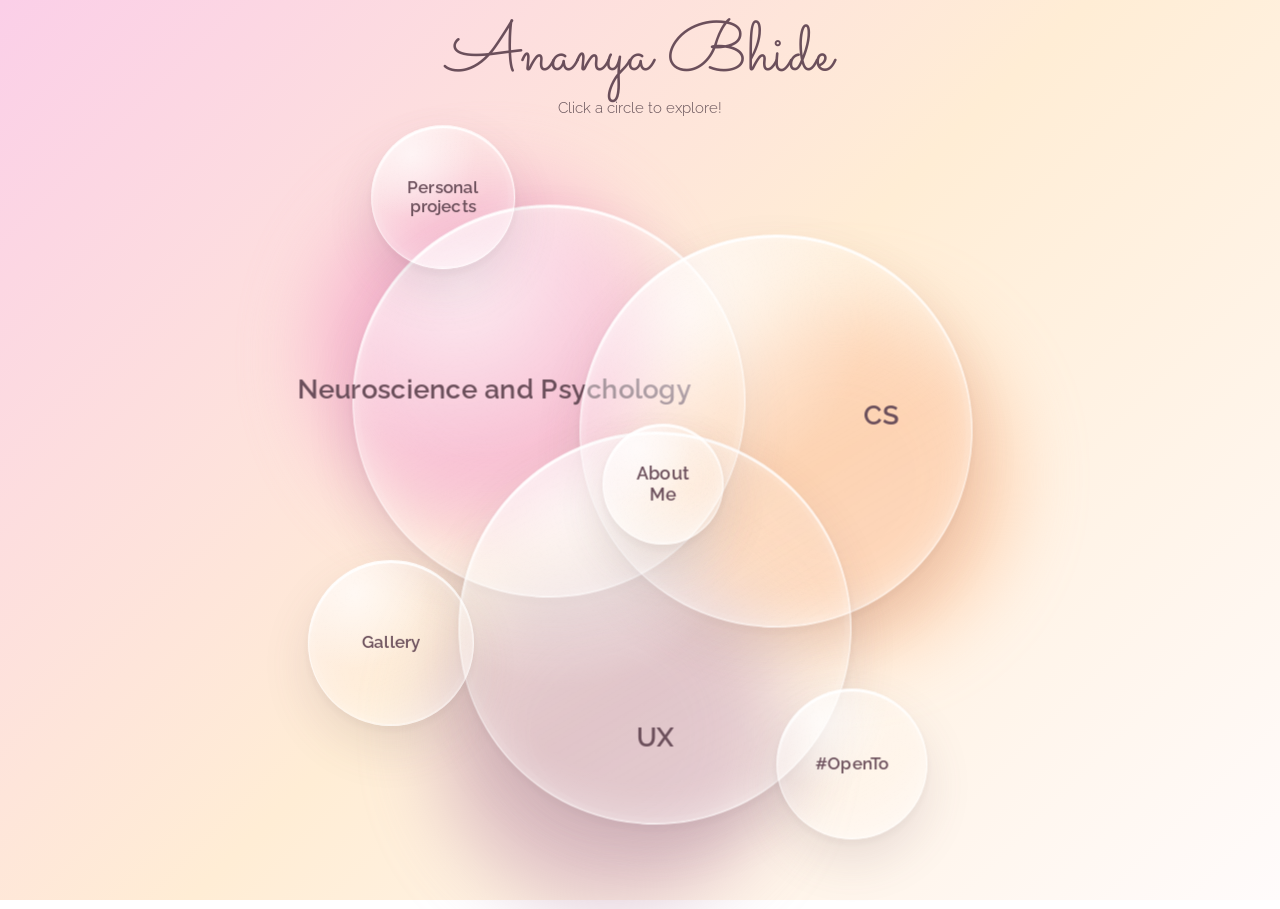
==== commit 26d85825: "Fix HTML entity encoding in index.html" ====
--- a/index.html
+++ b/index.html
@@ -22,7 +22,7 @@
             <div class="blob mauve" aria-hidden="true"></div>
             <a class="orb big" href="neuro-psych.html" aria-label="Neuroscience and psychology"
                style="--x:38; --y:36; --d:52; --z:1; --i:0; --lx:36%; --ly:47%; --fx:1.2%; --fy:-1.6%; --dur:10s; --delay:-2s;">
-                <span class="glass"><span class="label">Neuro /<br>psych</span></span>
+                <span class="glass"><span class="label">Neuroscience and Psychology</span></span>
             </a>
             <a class="orb big" href="cs.html" aria-label="Computer Science"
                style="--x:68; --y:40; --d:52; --z:2; --i:1; --lx:77%; --ly:46%; --fx:-1.2%; --fy:1.4%; --dur:11s; --delay:-5s;">
